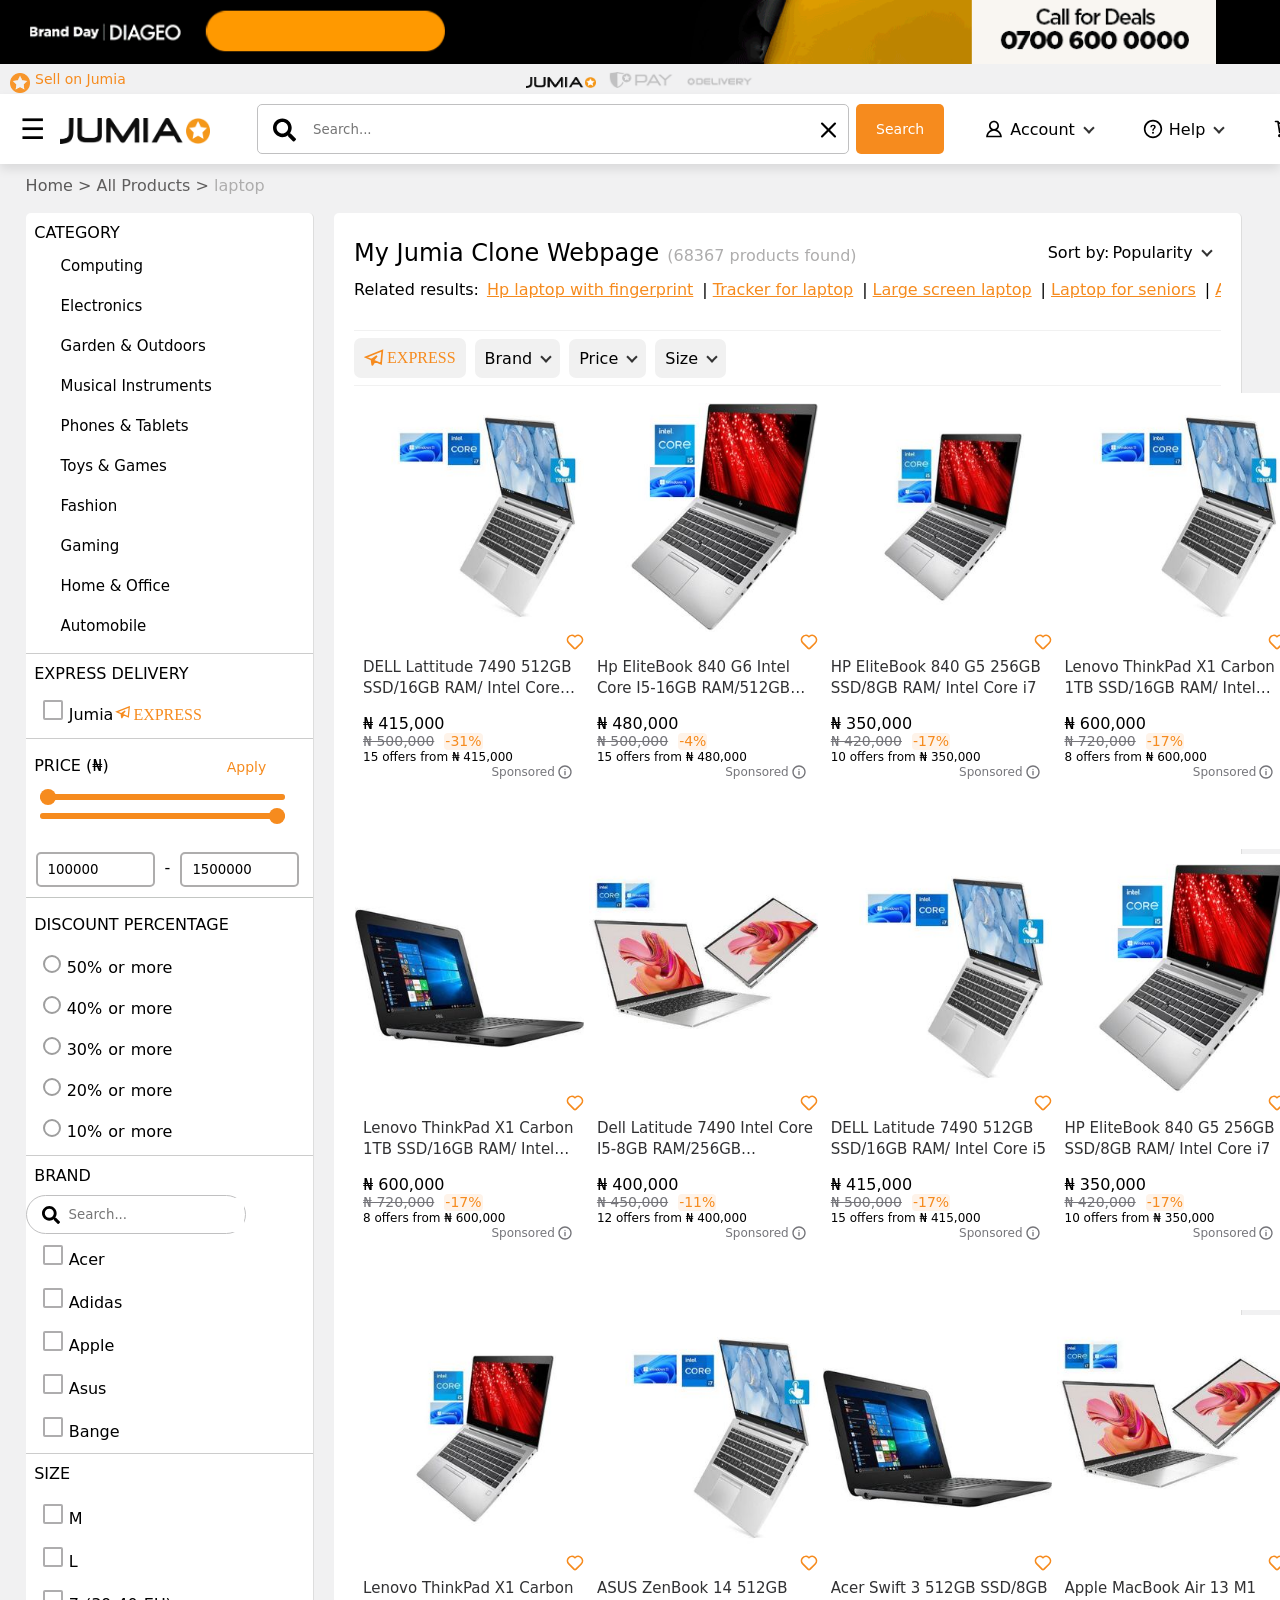
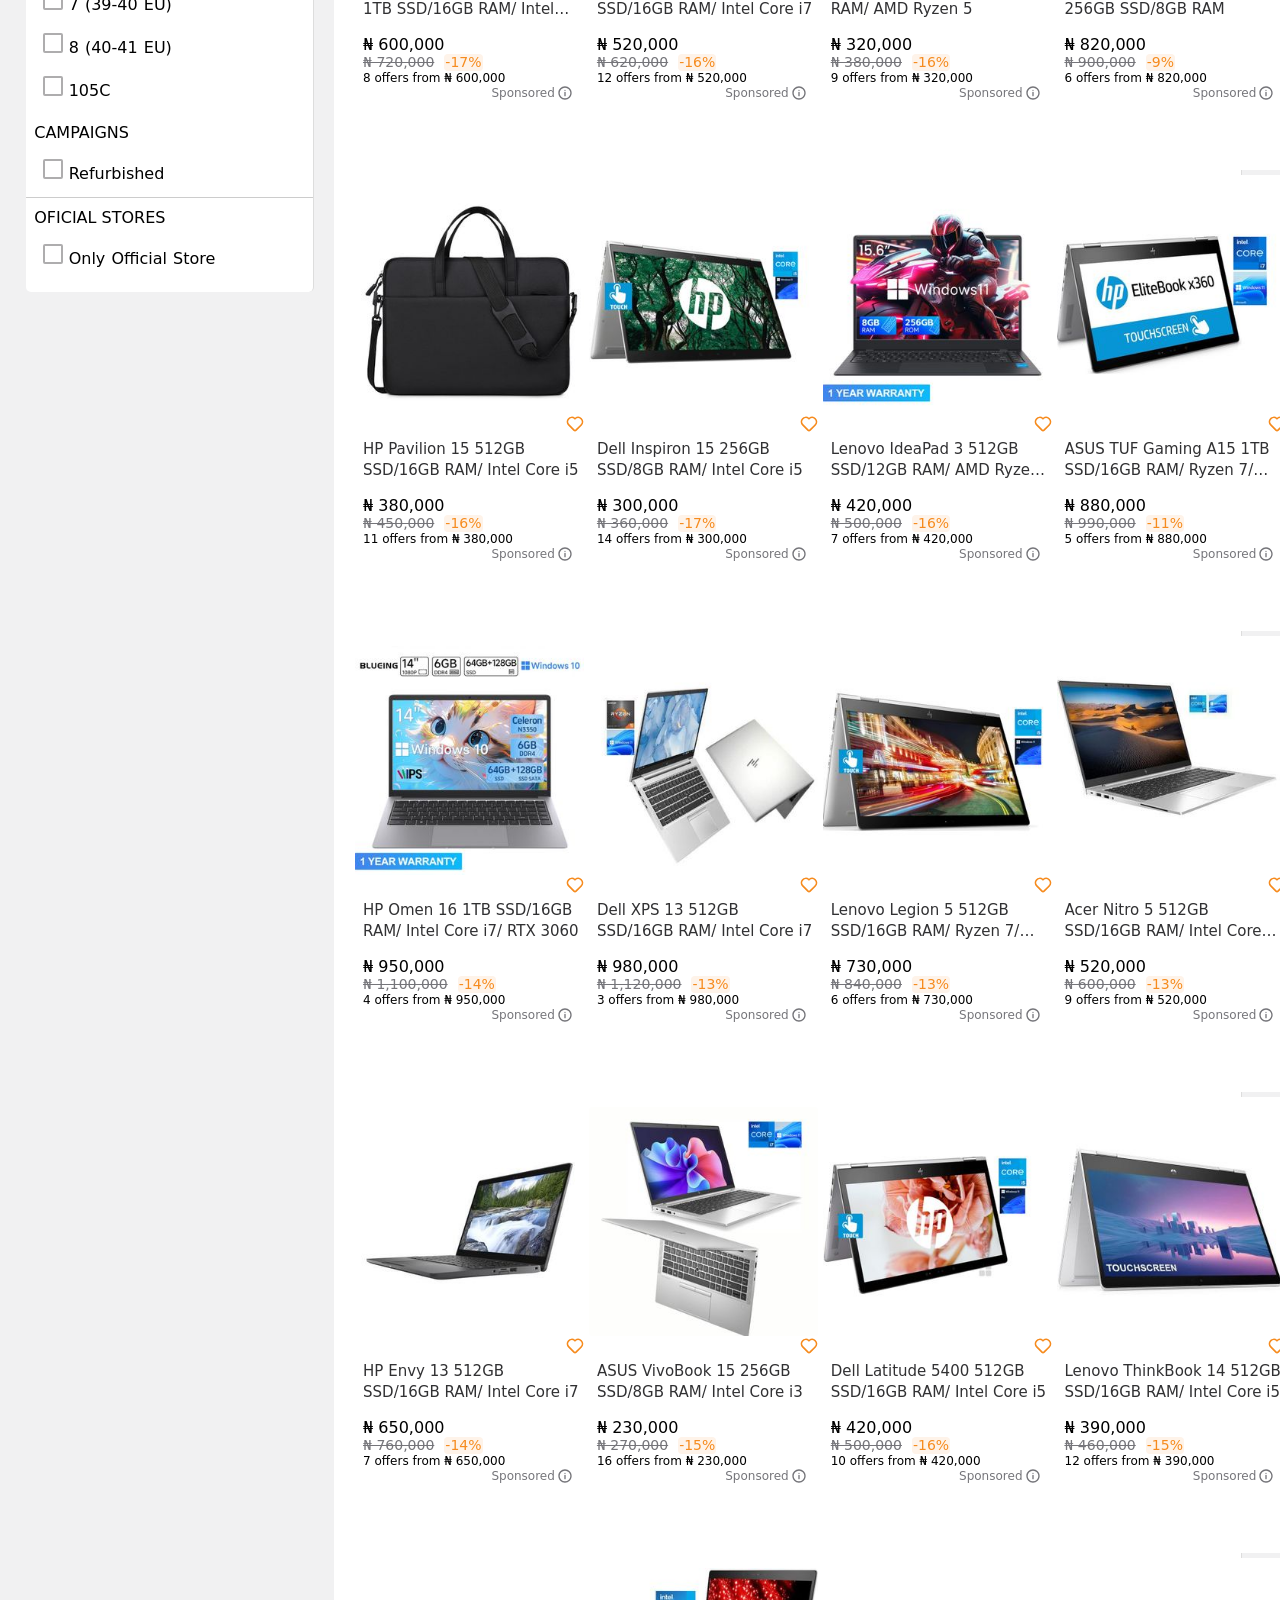
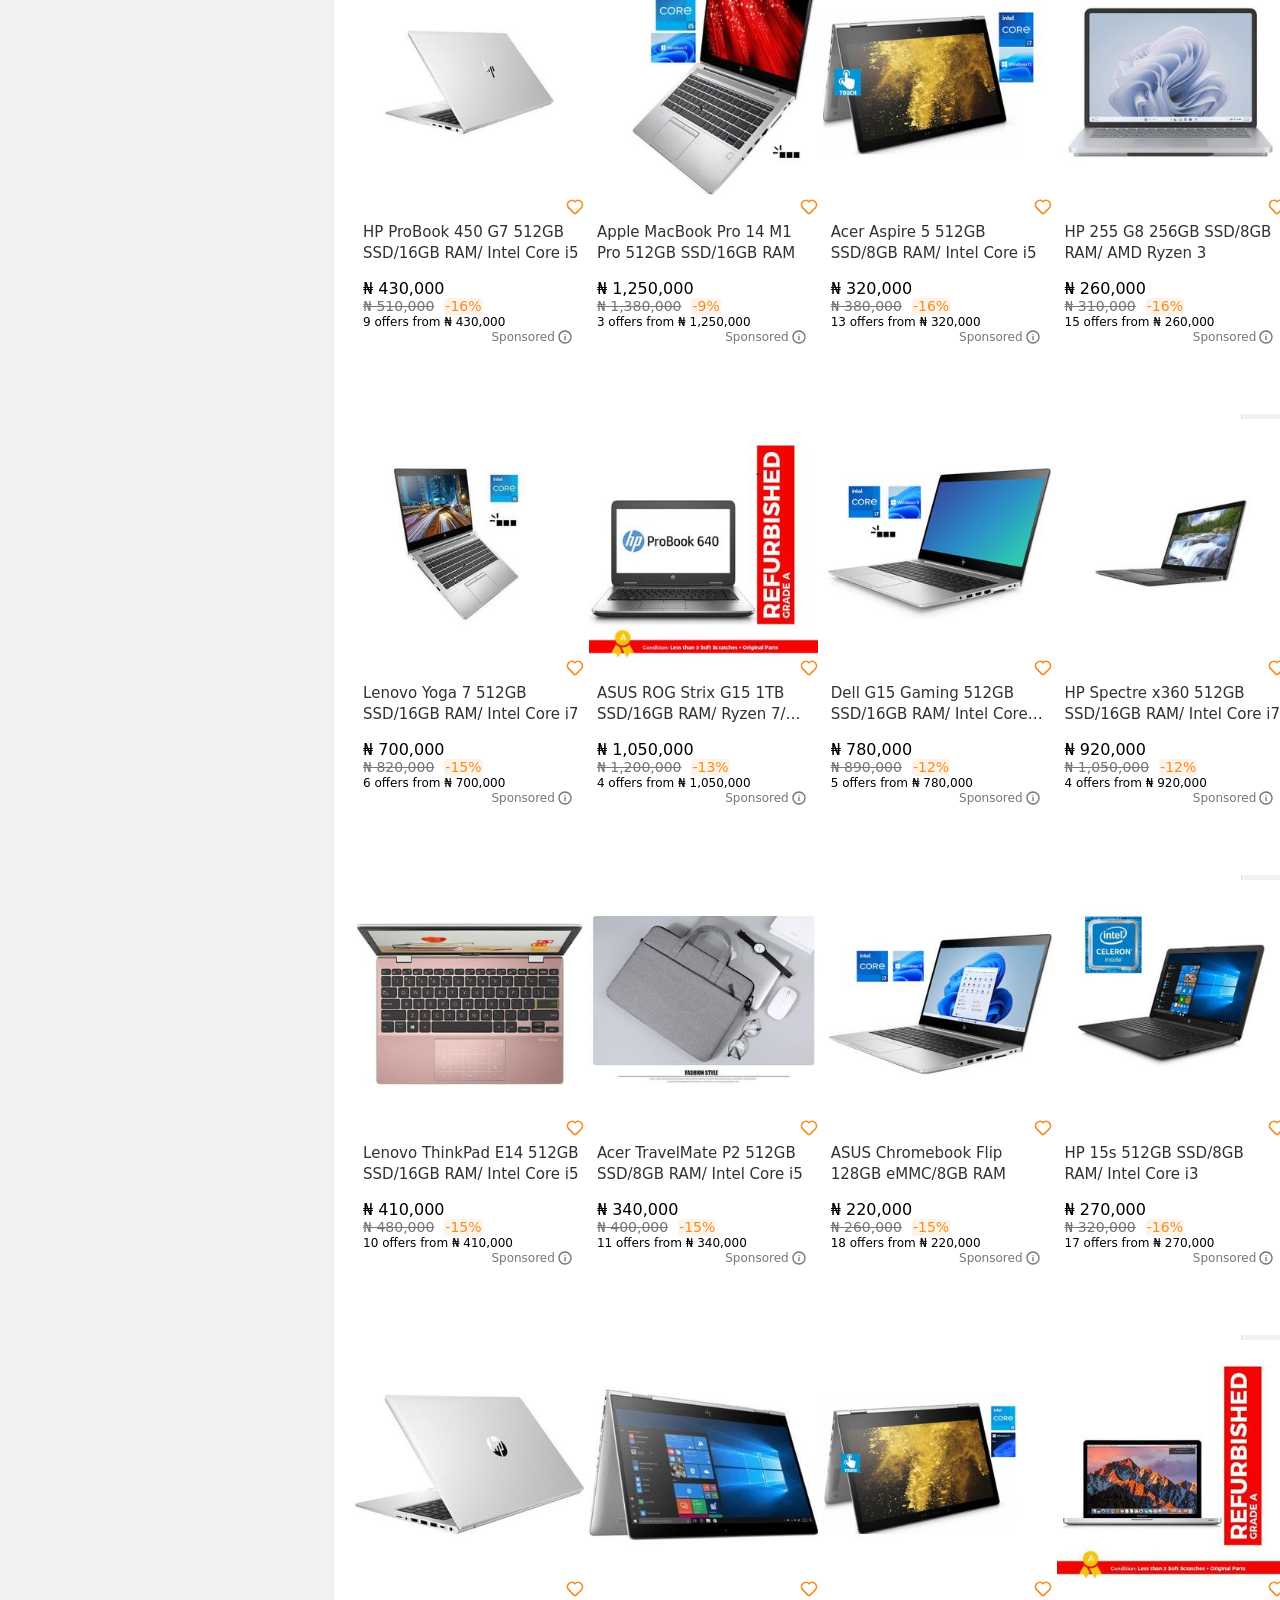
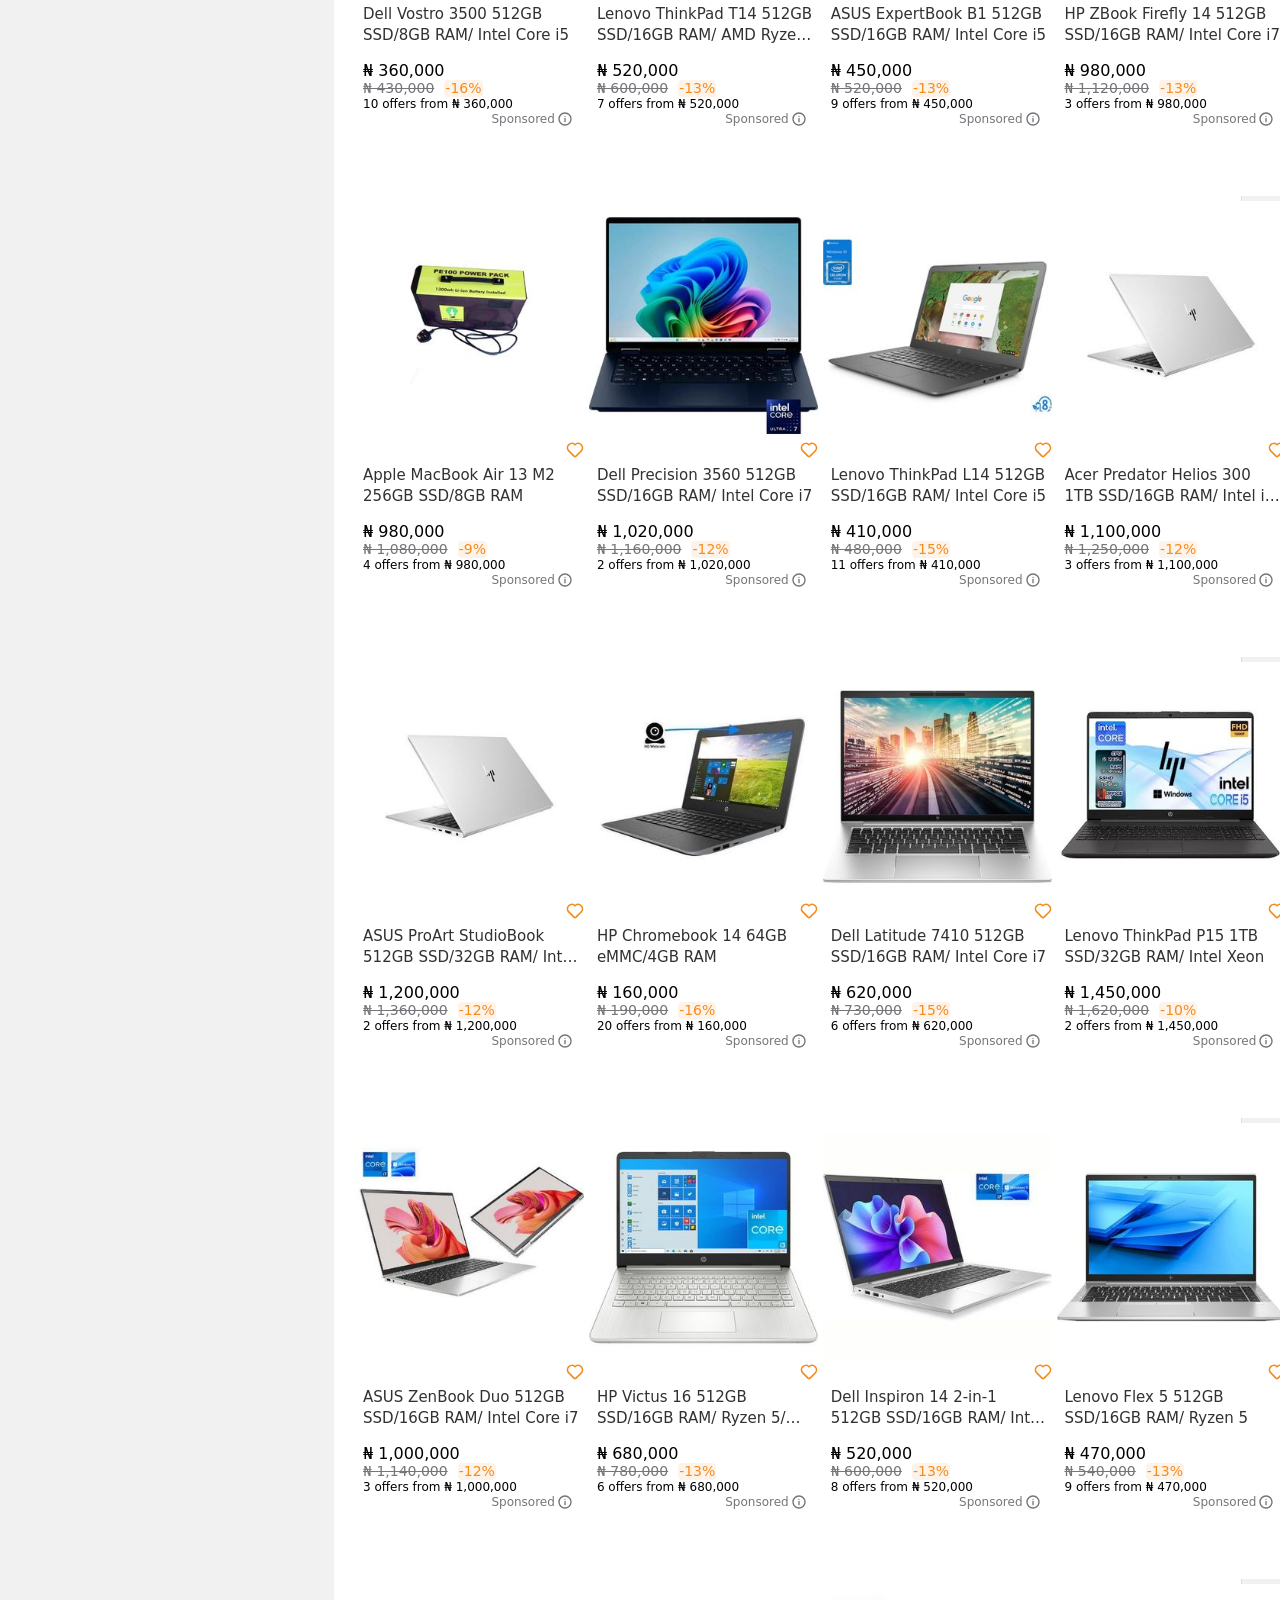
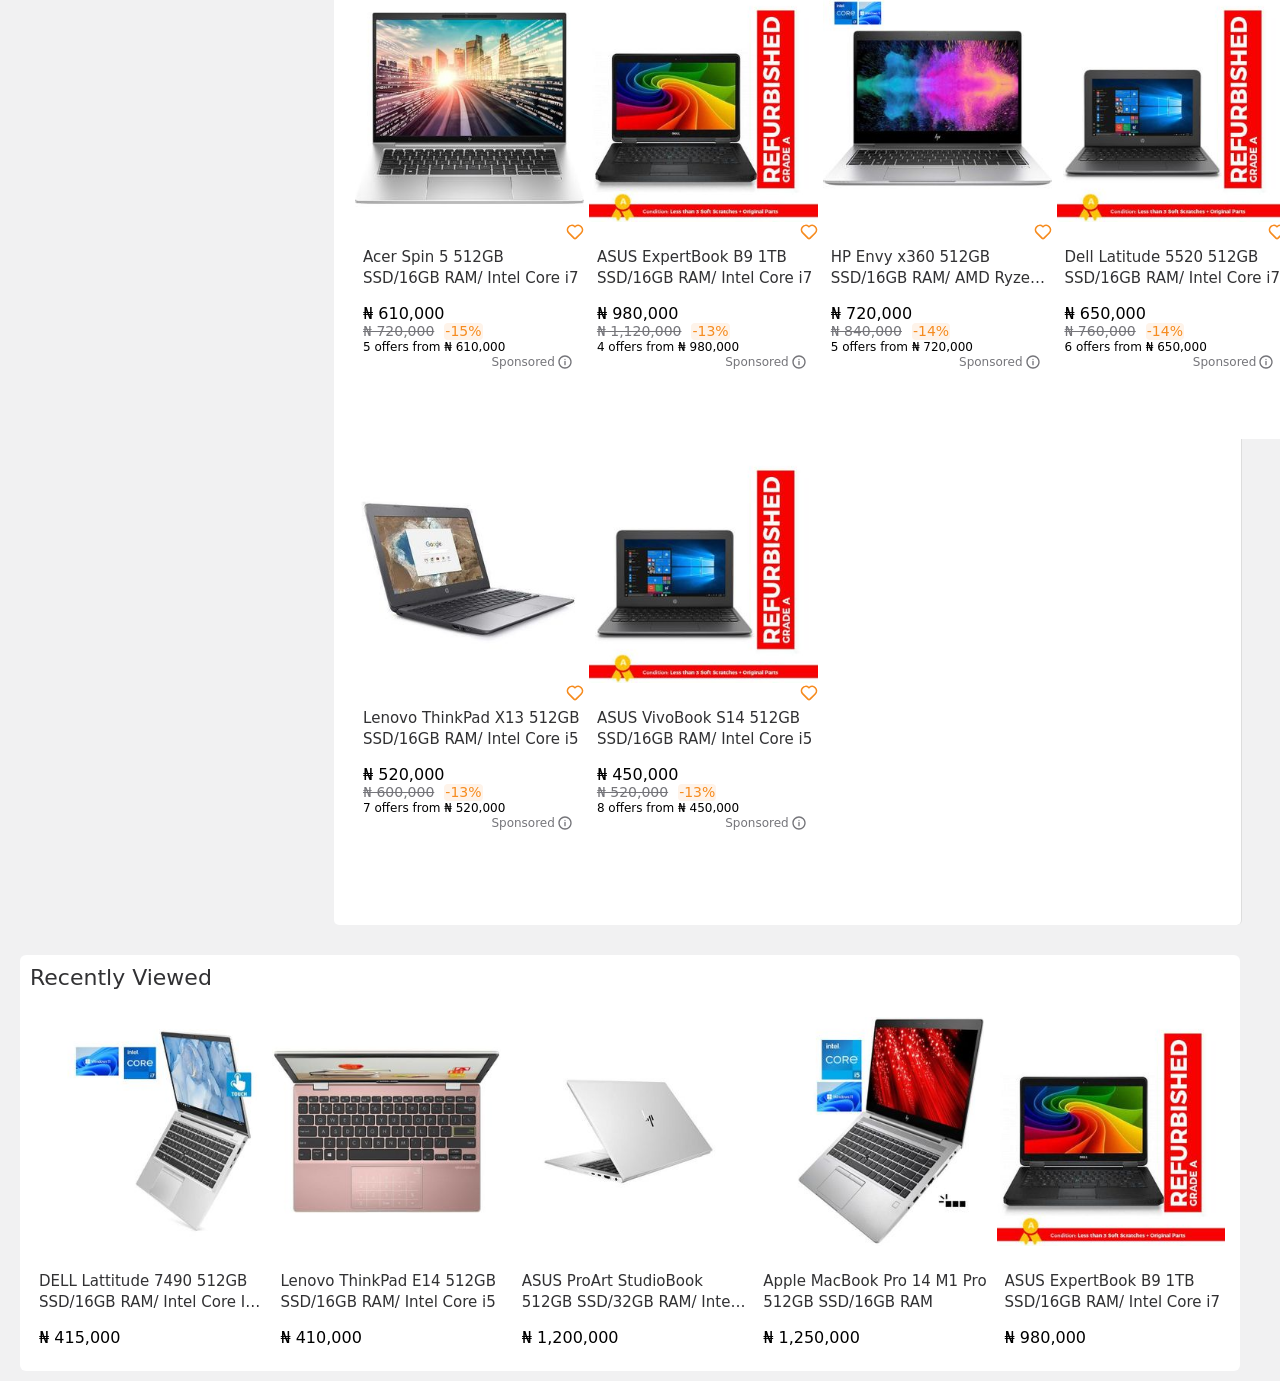
==== laptop.html @ 5ff10227 "Add README, gitignore, and License" ====
<!DOCTYPE html>
<html lang="en">
<head>
    <meta charset="UTF-8">
    <meta name="viewport" content="width=device-width, initial-scale=1.0">
    <title>Shop All Products - TVs, Laptops, Fashion Items | Jumia Nigeria</title>
    <link rel="shortcut icon" href="images\jumia logo.png" type="image/x-icon">

    <link rel="stylesheet" href="laptop.css">
</head>
<body>
    <header>
        <div class="header-banner">
            <img src="images\header image.gif" alt="jumia gif">
        </div>
        <div class="header-link-bar">
            <div class="sell">
                <a href="laptop.html"><img src="images\jumia logo.png" alt=""></a>
                <a href="index.html" id="jumia-sell">Sell on Jumia</a>
            </div>
            <div class="middle">
                <img src="images\jumia logo no back.webp" alt="" id="jumia-no-back">
                <a href="index.html" class="jumia-pay"><img src="images\jumia pay.png" alt=""></a>
                <a href="index.html"><img src="images/jumia delivery.png" alt="Jumia Delivery"></a>
            </div>

        </div>
    </header>
    <nav class="hamburger-menu">
            <div class="menu-icon">
                &#9776;
            </div>
            <ul class="main-menu">
                <li class="menu-item has-submenu">
                        <a href="#">
                            <svg xmlns="http://www.w3.org/2000/svg" width="200" height="200" viewBox="0 0 344 384">
                            <path fill="currentColor" d="M170.5 192q-35.5 0-60.5-25t-25-60.5T110 46t60.5-25T231 46t25 60.5t-25 60.5t-60.5 25zm0 43q31.5 0 69.5 9t69.5 29.5T341 320v43H0v-43q0-26 31.5-46.5T101 244t69.5-9z"/>
                            </svg>
                         Appliances
                        </a>

                    <div class="submenu-panel">

                        <div class="submenu-column">
                            <a><h4>Small Appliances</h4></a>
                            <ul>
                                <li><a href="#">Blender</a></li>
                                <li><a href="#">Deep Fryers</a></li>
                                <li><a href="#">Juicers</a></li>
                                <li><a href="#">Air Fryers</a></li>
                                <li><a href="#">Rice Cookers</a></li>
                                <li><a href="#">Toasters and Ovens</a></li>
                                <li><a href="#">Microwaves</a></li>
                                <li><a href="#">Bundles</a></li>
                                <li><a href="#">Vacuum Cleaners</a></li>
                                <li><a href="#">Kettles</a></li>
                                <li><a href="#">Irons</a></li>
                                <li><a href="#">Electric Cookware</a></li>
                                <li><a href="#">Electric Drink Mixers</a></li>
                                <li><a href="#">Food Processors</a></li>
                                <li><a href="#">Coffee Makers</a></li>
                                <li><a href="#">Electric Pressure Cookers</a></li>

                            </ul>
                        </div>

                        <div class="submenu-column">
                            <a><h4>Large Appliances</h4></a>
                            <ul>
                                <li><a href="#">Washing Machines</a></li>
                                <li><a href="#">Fridges</a></li>
                                <li><a href="#">Freezers</a></li>
                                <li><a href="#">Air Conditioners</a></li>
                                <li><a href="#">Heaters</a></li>
                                <li><a href="#">Fans</a></li>
                                <li><a href="#">Air Purifiers</a></li>
                                <li><a href="#">Water Dispensers</a></li>
                                <li><a href="#">Generators & Inverters</a></li>
                            </ul>
                        </div>
                        <div class="submenu-column">
                            <a><h4>Home Appliances</h4></a>
                            <ul>
                                <li><a href="#">Nexus</a></li>
                                <li><a href="#">Hisense</a></li>
                                <li><a href="#">Polystar</a></li>
                                <li><a href="#">TCL</a></li>
                            </ul>
                        </div>
                    </div>
                </li>

                <li class="menu-item has-submenu">
                    <a href="#">
                        <svg xmlns="http://www.w3.org/2000/svg" width="200" height="200" viewBox="0 0 24 24"><path fill="#000000" d="M1 2h22v4h-2V4H3v13h9v2H1V2Zm13 6h10v14H14V8Zm2 2v10h6V10h-6Zm1.998 6.998h2.004v2.004h-2.004v-2.004ZM5 20h7v2H5v-2Z"/></svg>
                        Phones & Tablets
                    </a>

                    <div class="submenu-panel">

                        <div class="submenu-column">
                            <a><h4>MOBILE PHONES</h4></a>
                            <ul>
                                <li><a href="#">Smartphones</a></li>
                                <li><a href="#">Android Phones</a></li>
                                <li><a href="#">iPhones</a></li>
                                <li><a href="#">Basic Phones</a></li>
                                <li><a href="#">Refurbished Phones</a></li>
                                <li><a href="#">Rugged Phones</a></li>
                                <li><a href="#">Cordless Telephones</a></li>
                                <li><a href="#">Dual Sim Phones</a></li>

                            </ul>
                        </div>

                        <div class="submenu-column">
                            <a><h4>MOBILE ACCESSORIES</h4></a>
                            <ul>
                                <li><a href="#">Accessory Kits</a></li>
                                <li><a href="#">Adapters</a></li>
                                <li><a href="#">Batteries</a></li>
                                <li><a href="#">Battery Chargers</a></li>
                                <li><a href="#">Bluetooth Headsets</a></li>
                                <li><a href="#">Cables</a></li>
                                <li><a href="#">Car Accessories</a></li>
                                <li><a href="#">Chargers</a></li>
                                <li><a href="#">Earphones & Headsets</a></li>
                                <li><a href="#">MicroSD Cards</a></li>
                                <li><a href="#">Screen Protectors</a></li>
                                <li><a href="#">Selfie Sticks & Tripods</a></li>
                                <li><a href="#">Power Banks</a></li>
                                <li><a href="#">Phone Camera Lenses</a></li>
                            </ul>
                        </div>
                        <div class="submenu-column">
                            <a><h4>TOP SMARTPHONES</h4></a>
                            <ul>
                                <li><a href="#">iPhone 15 & 15 Pro Max</a></li>
                                <li><a href="#">Samsung Galaxy S24 & S24 Ultra</a></li>
                                <li><a href="#">Tecno Spark 20 & 20 Pro</a></li>
                                <li><a href="#">Itel S23 & S23 Plus</a></li>
                                <li><a href="#">Infinix Smart 8</a></li>
                                <li><a href="#">Xiaomi Redmi 13c</a></li>
                                <li><a href="#">Infinix Hot 40i</a></li>
                                <li><a href="#">Tecno Pop 8</a></li>
                                <li><a href="#">Itel A70</a></li>
                            </ul>
                        </div>
                        <div class="submenu-column">
                            <a><h4>TOP PHONE BRANDS</h4></a>
                            <ul>
                                <li><a href="#">Samsung</a></li>
                                <li><a href="#">Apple</a></li>
                                <li><a href="#">Xiaomi</a></li>
                                <li><a href="#">Itel</a></li>
                                <li><a href="#">Tecno</a></li>
                            </ul>
                        </div>
                    </div>
                </li>

                <li class="menu-item has-submenu">
                    <a href="#">
                        <svg xmlns="http://www.w3.org/2000/svg" width="200" height="200" viewBox="0 0 24 24">
                            <g fill="none" stroke="currentColor" stroke-linecap="round" stroke-linejoin="round" stroke-width="1.5">
                                <path d="M13.667 16h-3.334v-2.333H8v-3.334h2.333V8h3.334v2.333H16v3.334h-2.333V16Z"/>
                                <path d="M5 18L3.13 4.913a.996.996 0 0 1 .774-1.114l7.662-1.703a2 2 0 0 1 .868 0L20.096 3.8c.51.113.848.596.774 1.114L19 18c-.07.495-.5 3.5-7 3.5S5.07 18.495 5 18Z"/>
                            </g>
                        </svg>
                        Health & Beauty
                    </a>

                    <div class="submenu-panel">

                        <div class="submenu-column">
                            <a><h4>MAKE UP</h4></a>
                            <ul>
                                <li><a href="#">Concealers & Color Correctors</a></li>
                                <li><a href="#">Foundation</a></li>
                                <li><a href="#">Powder</a></li>
                                <li><a href="#">Lipstick</a></li>
                                <li><a href="#">Eyeliner & Kajal</a></li>
                                <li><a href="#">Mascara</a></li>
                            </ul>
                        </div>

                        <div class="submenu-column">
                            <a><h4>FRAGRANCE</h4></a>
                            <ul>
                                <li><a href="#">Women's</a></li>
                                <li><a href="#">Men's</a></li>
                            </ul>
                        </div>
                        <div class="submenu-column">
                            <a><h4>HAIR CARE</h4></a>
                            <ul>
                                <li><a href="#">Hair Cutting Tools</a></li>
                                <li><a href="#">Shampoo & Conditioner</a></li>
                                <li><a href="#">Wigs & Accessories</a></li>
                            </ul>
                        </div>
                        <div class="submenu-column">
                            <a><h4>ORAL CARE</h4></a>
                            <ul>
                                <li><a href="#">Teeth Whiteneing</a></li>
                                <li><a href="#">Toothpaste</a></li>
                            </ul>
                        </div>
                        <div class="submenu-column">
                            <a><h4>HEALTH CARE</h4></a>
                            <ul>
                                <li><a href="#">First Aid</a></li>
                                <li><a href="#">Alternative Medicine</a></li>
                                <li><a href="#">Feminine Care</a></li>
                                <li><a href="#">Diabetes Care</a></li>
                                <li><a href="#">Medical Supplies & Equipment</a></li>
                            </ul>
                        </div>
                        <div class="submenu-column">
                            <a><h4>VITAMINS & DIETARY SUPPLEMENTARY</h4></a>
                            <ul>
                                <li><a href="#">Vitamins & Minerals</a></li>
                                <li><a href="#">Supplements</a></li>
                                <li><a href="#">Multi & Prenatal Vitamins</a></li>
                            </ul>
                        </div>
                    </div>
                </li>
                <li class="menu-item has-submenu">
                    <a href="#">
                        <svg xmlns="http://www.w3.org/2000/svg" width="200" height="200" viewBox="0 0 16 16"><path fill="#000000" d="M14 15V4h-3V1H2v14H0v1h7v-3h2v3h7v-1h-2zm-8-4H4V9h2v2zm0-3H4V6h2v2zm0-3H4V3h2v2zm3 6H7V9h2v2zm0-3H7V6h2v2zm0-3H7V3h2v2zm4 6h-2V9h2v2zm0-3h-2V6h2v2z"/></svg>
                        Home & Office
                    </a>

                    <div class="submenu-panel">

                        <div class="submenu-column">
                            <a><h4>HOME & KITCHEN</h4></a>
                            <ul>
                                <li><a href="#">Bath</a></li>
                                <li><a href="#">Bedding</a></li>
                                <li><a href="#">Home Decor</a></li>
                                <li><a href="#">Home Furniture</a></li>
                                <li><a href="#">Vacuums & Floor Care</a></li>
                                <li><a href="#">Wall Art</a></li>
                                <li><a href="#">Cookware</a></li>
                                <li><a href="#">Bakeware</a></li>
                                <li><a href="#">Small Appliances</a></li>
                                <li><a href="#">Cutlery & Knife Appliances</a></li>
                            </ul>
                        </div>

                        <div class="submenu-column">
                            <a><h4>OFFICE PRODUCTS</h4></a>
                            <ul>
                                <li><a href="#">Office & School Supplies</a></li>
                                <li><a href="#">Office Furniture & Lighting</a></li>
                                <li><a href="#">Packaging Materials</a></li>
                            </ul>
                        </div>
                    </div>
                </li>
                <li class="menu-item has-submenu">
                    <a href="#">
                        <svg xmlns="http://www.w3.org/2000/svg" width="200" height="200" viewBox="0 0 50 50"><path fill="#000000" d="M24.718 49c-11.54 0-20.929-9.389-20.929-20.93c0-7.386 3.776-14.083 10.102-17.913a2.867 2.867 0 1 1 2.971 4.905c-4.595 2.782-7.338 7.646-7.338 13.008c0 8.379 6.816 15.195 15.195 15.195c8.379 0 15.194-6.816 15.194-15.195c0-5.45-2.944-10.515-7.687-13.215a2.867 2.867 0 1 1 2.837-4.982a20.985 20.985 0 0 1 10.585 18.198C45.647 39.611 36.26 49 24.718 49zM24.5 27.784c-1.583 0-3.5-1.284-3.5-2.867V4.274c0-1.583 1.917-2.867 3.5-2.867S28 2.691 28 4.274v20.643c0 1.583-1.917 2.867-3.5 2.867z"/></svg>
                        Electronics
                    </a>

                    <div class="submenu-panel">

                        <div class="submenu-column">
                            <a><h4>TELEVISION & VIDEO</h4></a>
                            <ul>
                                <li><a href="#">Televisions</a></li>
                                <li><a href="#">Smart TVs</a></li>
                                <li><a href="#">LED & LCD TVs</a></li>
                                <li><a href="#">QLED & OLED TVs</a></li>
                                <li><a href="#">Curved TVs</a></li>
                                <li><a href="#">Curved TVs</a></li>
                                <li><a href="#">Curved TVs</a></li>
                                <li><a href="#">Curved TVs</a></li>
                                <li><a href="#">Curved TVs</a></li>
                                <li><a href="#">Curved TVs</a></li>
                                <li><a href="#">Curved TVs</a></li>
                            </ul>
                        </div>

                        <div class="submenu-column">
                            <a><h4>CAMERAS & PHOTOS</h4></a>
                            <ul>
                                <li><a href="#">Digital Cameras</a></li>
                                <li><a href="#">Projectors</a></li>
                                <li><a href="#">Camcorders</a></li>
                                <li><a href="#">Camera Accessories</a></li>
                                <li><a href="#">SLR Digital Cameras</a></li>
                                <li><a href="#">SLR Digital Cameras</a></li>
                                <li><a href="#">SLR Digital Cameras</a></li>
                                <li><a href="#">SLR Digital Cameras</a></li>
                                <li><a href="#">SLR Digital Cameras</a></li>
                                <li><a href="#">SLR Digital Cameras</a></li>
                            </ul>
                        </div>
                        <div class="submenu-column">
                            <a><h4>HOME AUDIO</h4></a>
                            <ul>
                                <li><a href="#">Home Theater Sysytems</a></li>
                                <li><a href="#">Receivers & Amplifiers</a></li>
                                <li><a href="#">Sound Bars</a></li>
                                <li><a href="#">Sound Bars</a></li>
                                <li><a href="#">Sound Bars</a></li>
                                <li><a href="#">Sound Bars</a></li>
                                <li><a href="#">Sound Bars</a></li>
                                <li><a href="#">Sound Bars</a></li>
                            </ul>
                        </div>
                        <div class="submenu-column">
                            <a><h4>GENERATORS & PORTABLE POWER</h4></a>
                            <ul>
                                <li><a href="#">Generators</a></li>
                                <li><a href="#">Power Inverters</a></li>
                                <li><a href="#">Stabilizers</a></li>
                                <li><a href="#">Stabilizers</a></li>
                                <li><a href="#">Stabilizers</a></li>
                                <li><a href="#">Stabilizers</a></li>
                                <li><a href="#">Stabilizers</a></li>
                            </ul>
                        </div>
                    </div>
                </li>
                <li class="menu-item has-submenu">
                    <a href="#">
                        <svg xmlns="http://www.w3.org/2000/svg" width="200" height="200" viewBox="0 0 21 24">
                        <path fill="currentColor" d="M15.595 6.567c-.605 2.91-2.674 5.062-5.132 5.062s-4.531-2.16-5.134-5.07a1.863 1.863 0 0 1-1.306-1.767v-.001c0-1.028.832-1.861 1.859-1.864a1.864 1.864 0 0 1 1.862 1.861a1.85 1.85 0 0 1-.727 1.466l-.004.003c.441 2.106 1.818 3.649 3.447 3.649s3.014-1.551 3.45-3.666a1.852 1.852 0 0 1-.71-1.451a1.864 1.864 0 0 1 1.861-1.862a1.858 1.858 0 0 1 .546 3.636l-.013.003zm5.055 16.72L19.508.548a.573.573 0 0 0-.572-.545H1.72a.573.573 0 0 0-.572.543v.001L.001 23.4L0 23.427a.57.57 0 0 0 .161.398c.105.11.252.178.415.178h19.52a.574.574 0 0 0 .574-.574v-.001a.576.576 0 0 0-.018-.145l.001.004z"/>
                        </svg>
                        Fashion
                    </a>

                    <div class="submenu-panel">

                        <div class="submenu-column">
                            <a><h4>WOMEN'S FASHION</h4></a>
                            <ul>
                                <li><a href="#">Clothing</a></li>
                                <li><a href="#">Shoes</a></li>
                                <li><a href="#">Accessories</a></li>
                                <li><a href="#">Jewelry</a></li>
                                <li><a href="#">Jewelry</a></li>
                                <li><a href="#">Jewelry</a></li>
                                <li><a href="#">Jewelry</a></li>
                                <li><a href="#">Jewelry</a></li>
                                <li><a href="#">Jewelry</a></li>
                                <li><a href="#">Jewelry</a></li>
                                <li><a href="#">Jewelry</a></li>
                                <li><a href="#">Jewelry</a></li>
                                <li><a href="#">Jewelry</a></li>
                            </ul>
                        </div>

                        <div class="submenu-column">
                            <a><h4>MEN'S FASHION</h4></a>
                            <ul>
                                <li><a href="#">Clothing</a></li>
                                <li><a href="#">Shoes</a></li>
                                <li><a href="#">Accessories</a></li>
                                <li><a href="#">Underwear & Sleepwear</a></li>
                                <li><a href="#">Underwear & Sleepwear</a></li>
                                <li><a href="#">Underwear & Sleepwear</a></li>
                                <li><a href="#">Underwear & Sleepwear</a></li>

                            </ul>
                        </div>
                        <div class="submenu-column">
                            <a><h4>ALL FASHION</h4></a>
                            <ul>
                                <li><a href="#">Fabrics</a></li>
                                <li><a href="#">Luggage & Travel Gear</a></li>
                                <li><a href="#">Multi-Pack</a></li>
                                <li><a href="#">Traditional Cultural Wear</a></li>
                                <li><a href="#">Uniforms, Wear & Safety</a></li>
                            </ul>
                        </div>
                        <div class="submenu-column">
                            <a><h4>WATCHES</h4></a>
                            <ul>
                                <li><a href="#">Men's Watches</a></li>
                                <li><a href="#">Women's Watches</a></li>
                            </ul>
                        </div>
                        <div class="submenu-column">
                            <a><h4>SUNGLASSES</h4></a>
                            <ul>
                                <li><a href="#">Men's Sunglasses</a></li>
                                <li><a href="#">Women's Sunglasses</a></li>
                            </ul>
                        </div>
                        <div class="submenu-column">
                            <a><h4>TOP BRANDS</h4></a>
                            <ul>
                                <li><a href="#">Adidas</a></li>
                                <li><a href="#">DeFacto</a></li>
                            </ul>
                        </div>
                    </div>
                </li>
                <li class="menu-item has-submenu">
                    <a href="#">
                        <svg xmlns="http://www.w3.org/2000/svg" width="200" height="200" viewBox="0 0 512 496"><path fill="#000000" d="M448 69H137l-3-12q-5-23-22.5-37.5T70 5H21q-9 0-15 6T0 27q0 9 6 15t15 6h49q19 0 22 17l49 256q6 21 23.5 34t38.5 13h202q10 0 16-6t6-15q0-22-22-22H203q-14 0-20-12l-2-9h214q20 0 36.5-12t22.5-31l58-123v-5q0-27-18.5-45.5T448 69zM192 261h-19l-28-149h47v149zm85 0h-42V112h42v149zm86 0h-43V112h43v149zm53-17v2q-3 10-11 13V112h43q18 0 21 17zM256 432q0 18-12.5 30.5T213 475q-17 0-29.5-12.5T171 432t12.5-30.5T213 389q18 0 30.5 12.5T256 432zm171 0q0 18-12.5 30.5T384 475t-30.5-12.5T341 432t12.5-30.5T384 389t30.5 12.5T427 432z"/></svg>
                        Supermarket
                    </a>

                    <div class="submenu-panel">

                        <div class="submenu-column">
                            <a><h4>FOOD CUPBOARD</h4></a>
                            <ul>
                                <li><a href="#">Grains & Rice </a></li>
                                <li><a href="#">Pasta & Noodles</a></li>
                                <li><a href="#">Herbs, Spices & Seasoning </a></li>
                                <li><a href="#">Malt Drinks</a></li>
                                <li><a href="#">Malt Drinks</a></li>
                                <li><a href="#">Malt Drinks</a></li>
                                <li><a href="#">Malt Drinks</a></li>
                            </ul>
                        </div>

                        <div class="submenu-column">
                            <a><h4>Beverages</h4></a>
                            <ul>
                                <li><a href="#">Soft  Drinks</a></li>
                                <li><a href="#">Milk & Cream</a></li>
                                <li><a href="#">Energy Drink</a></li>
                                <li><a href="#">Bottled Beverages</a></li>
                                <li><a href="#">Juices</a></li>
                            </ul>
                        </div>
                        <div class="submenu-column">
                            <a><h4>HOUSEHOLD CLEANING</h4></a>
                            <ul>
                                <li><a href="#">Laundry</a></li>
                                <li><a href="#">Air Fresheners</a></li>
                                <li><a href="#">Toilets Paper & Wipes</a></li>
                                <li><a href="#">Bathroom Cleaners</a></li>
                                <li><a href="#">Dishwashing</a></li>
                                <li><a href="#">Cleaning Tools</a></li>
                            </ul>
                        </div>
                        <div class="submenu-column">
                            <a><h4>BEER, WINE & SPIRITS</h4></a>
                            <ul>
                                <li><a href="#">Beers</a></li>
                                <li><a href="#">Vodka</a></li>
                            </ul>
                        </div>
                        <div class="submenu-column">
                            <a><h4>BABY PRODUCTS</h4></a>
                            <ul>
                                <li><a href="#">Disposable Diapers</a></li>
                                <li><a href="#">Bottle Feeding</a></li>
                                <li><a href="#">Wipes & Refills</a></li>
                            </ul>
                        </div>
                    </div>
                </li>
                <li class="menu-item has-submenu">
                    <a href="#">
                        <svg xmlns="http://www.w3.org/2000/svg" width="200" height="200" viewBox="0 0 24 24">
                            <g fill="none" stroke="currentColor" stroke-linecap="round" stroke-linejoin="round" stroke-width="2">
                                <rect width="14" height="14" x="5" y="5" rx="2"/>
                                <path d="M8 5V2m8 3V3l1-1m-1 20v-3m-7 3v-3M5 8H2m20 0h-3m3 8h-3M5 16H3l-1 1"/>
                            </g>
                        </svg>
                        Computing
                    </a>

                    <div class="submenu-panel">

                        <div class="submenu-column">
                            <a><h4>COMPUTERS</h4></a>
                            <ul>
                                <li><a href="#">Desktops</a></li>
                                <li><a href="#">Laptops</a></li>
                                <li><a href="#">Macbooks</a></li>
                                <li><a href="#">Gaming Laptops</a></li>
                                <li><a href="#">HP Elitebook</a></li>
                                <li><a href="#">Dell Latitude</a></li>
                                <li><a href="#">Lenovo Thinkpad</a></li>
                                <li><a href="#">Asus Zenbook</a></li>
                            </ul>
                        </div>

                        <div class="submenu-column">
                            <a><h4>DATA STORAGE</h4></a>
                            <ul>
                                <li><a href="#">External Hard Drives</a></li>
                                <li><a href="#">USB Flash Drives</a></li>
                                <li><a href="#">External Solid State</a></li>
                            </ul>
                        </div>
                        <div class="submenu-column">
                            <a><h4>PRINTERS</h4></a>
                            <ul>
                                <li><a href="#">Lights & Lighting Accessories</a></li>
                                <li><a href="#">Laser Printers</a></li>
                                <li><a href="#">Printer Ink & Toner</a></li>
                            </ul>
                        </div>
                        <div class="submenu-column">
                            <a><h4>COMPUTER ACCESSORIES</h4></a>
                            <ul>
                                <li><a href="#">Keyboards & Mice</a></li>
                                <li><a href="#">PC Gaming Hardware</a></li>
                                <li><a href="#">Uninterrupted Power Supply</a></li>
                                <li><a href="#">Memory Cards</a></li>
                                <li><a href="#">Memory Cards</a></li>
                                <li><a href="#">Memory Cards</a></li>
                                <li><a href="#">Memory Cards</a></li>
                                <li><a href="#">Memory Cards</a></li>
                                <li><a href="#">Memory Cards</a></li>
                            </ul>
                        </div>
                        <div class="submenu-column">
                            <a><h4>TOP BRANDS</h4></a>
                            <ul>
                                <li><a href="#">HP</a></li>
                                <li><a href="#">Lenovo</a></li>
                                <li><a href="#">Apple</a></li>
                                <li><a href="#">ASUS</a></li>
                                <li><a href="#">Huawei</a></li>
                                <li><a href="#">Microsoft</a></li>
                                <li><a href="#">Kingston</a></li>
                                <li><a href="#">Seagate</a></li>
                                <li><a href="#">Samsung</a></li>
                                <li><a href="#">Sandisk</a></li>
                                <li><a href="#">Toshiba</a></li>
                            </ul>
                        </div>
                    </div>
                </li>
                <li class="menu-item has-submenu">
                    <a href="#">
                        <svg xmlns="http://www.w3.org/2000/svg" width="200" height="200" viewBox="0 0 48 48"><g fill="none"><path stroke="#000000" stroke-width="4" d="M24 43.6c8.432 0 15.56-6.68 17.894-14.35C42.418 27.526 46 27.526 46 23.8s-3.616-3.94-4.201-5.752C39.372 10.535 32.32 4 24 4C15.675 4 8.62 10.54 6.197 18.06C5.615 19.87 2 20.01 2 23.8s3.592 3.79 4.135 5.542C8.497 36.964 15.602 43.6 24 43.6Z" clip-rule="evenodd"/><path stroke="#000000" stroke-linecap="round" stroke-width="4" d="M41.799 18.048C39.372 10.535 32.32 4 24 4"/><path fill="#000000" stroke="#000000" d="M19.1 21.6c0 .826-.224 1.552-.56 2.056c-.339.508-.752.744-1.14.744c-.388 0-.8-.236-1.14-.744c-.336-.504-.56-1.23-.56-2.056c0-.827.224-1.552.56-2.056c.34-.508.752-.744 1.14-.744c.389 0 .801.236 1.14.744c.336.504.56 1.23.56 2.056Zm13.2 0c0 .826-.224 1.552-.56 2.056c-.339.508-.752.744-1.14.744c-.388 0-.801-.236-1.14-.744c-.336-.504-.56-1.23-.56-2.056c0-.827.224-1.552.56-2.056c.339-.508.752-.744 1.14-.744c.388 0 .801.236 1.14.744c.336.504.56 1.23.56 2.056Z"/><path fill="#000000" fill-rule="evenodd" d="M18.498 31.75c1.93 1.3 3.768 1.95 5.511 1.95c1.742 0 3.469-.649 5.18-1.945" clip-rule="evenodd"/><path stroke="#000000" stroke-linecap="round" stroke-width="4" d="M18.498 31.75c1.93 1.3 3.768 1.95 5.511 1.95c1.742 0 3.469-.649 5.18-1.945M31.728 6.2c.268 1.934-.321 3.347-1.769 4.239c-1.447.892-3.799 1.31-7.055 1.254"/></g></svg>
                        Baby Products
                    </a>

                    <div class="submenu-panel">

                        <div class="submenu-column">
                            <a><h4>APPAREL & ACCESSORIES</h4></a>
                            <ul>
                                <li><a href="#">Baby Boys</a></li>
                                <li><a href="#">Baby Girls</a></li>
                            </ul>
                        </div>

                        <div class="submenu-column">
                            <a><h4>DIAPERING</h4></a>
                            <ul>
                                <li><a href="#">Disposable Diapers</a></li>
                                <li><a href="#">Diaper Bags</a></li>
                                <li><a href="#">Wipes & Holders</a></li>
                            </ul>
                        </div>
                        <div class="submenu-column">
                            <a><h4>BABY & TODDLER TOYS</h4></a>
                            <ul>
                                <li><a href="#">Activity Play Centers</a></li>
                                <li><a href="#">Music & Sound</a></li>
                                <li><a href="#">Baths Toys</a></li>
                            </ul>
                        </div>
                        <div class="submenu-column">
                            <a><h4>BATHING & SKIN CARE</h4></a>
                            <ul>
                                <li><a href="#">Washcloths & Towels</a></li>
                                <li><a href="#">Grooming & Healthcare Kits</a></li>
                                <li><a href="#">Skin Care</a></li>
                                <li><a href="#">Skin Care</a></li>
                                <li><a href="#">Skin Care</a></li>
                            </ul>
                        </div>
                        <div class="submenu-column">
                            <a><h4>FEEDING</h4></a>
                            <ul>
                                <li><a href="#">Bibs & Burp Cloths</a></li>
                                <li><a href="#">Breastfeeding</a></li>
                                <li><a href="#">Bottle-Feeding</a></li>
                                <li><a href="#">Bottle-Feeding</a></li>
                                <li><a href="#">Bottle-Feeding</a></li>
                                <li><a href="#">Bottle-Feeding</a></li>
                                <li><a href="#">Bottle-Feeding</a></li>
                            </ul>
                        </div>
                        <div class="submenu-column">
                            <a><h4>GEARS</h4></a>
                            <ul>
                                <li><a href="#">Backpacks & Carriers</a></li>
                                <li><a href="#">Swings, Jumpers & Bouncers</a></li>
                                <li><a href="#">Walkers</a></li>
                            </ul>
                        </div>
                    </div>
                </li>
                <li class="menu-item has-submenu">
                    <a href="#">
                        <svg xmlns="http://www.w3.org/2000/svg" width="200" height="200" viewBox="0 0 15 15">
                            <path fill="currentColor" d="M13.1 11.5c-.6.3-1.4.1-1.8-.5l-1.1-1.4H4.8L3.7 11c-.5.7-1.4.8-2.1.3c-.5-.4-.7-1-.6-1.5l.7-3.7C1.9 4.9 3 4 4.2 4H7V2.5C7 1.7 7.6 1 8.4 1h3.1c.3 0 .5.2.5.5s-.2.5-.5.5h-3c-.3 0-.5.2-.5.4V4h2.8c1.2 0 2.3.9 2.5 2.1l.7 3.7c.1.7-.2 1.4-.9 1.7zM6 6.5C6 5.7 5.3 5 4.5 5S3 5.7 3 6.5S3.7 8 4.5 8S6 7.3 6 6.5zm6 0c0-.3-.2-.5-.5-.5H11v-.5c0-.3-.2-.5-.5-.5s-.5.2-.5.5V6h-.5c-.3 0-.5.2-.5.5s.2.5.5.5h.5v.5c0 .3.2.5.5.5s.5-.2.5-.5V7h.5c.3 0 .5-.2.5-.5z"/>
                        </svg>
                        Gaming
                    </a>

                    <div class="submenu-panel">

                        <div class="submenu-column">
                            <a><h4>PLAYSTATION</h4></a>
                            <ul>
                                <li><a href="#">Playstation 5</a></li>
                                <li><a href="#">Playstation 4</a></li>
                                <li><a href="#">Playstation 3</a></li>
                                <li><a href="#">Playstation</a></li>
                                <li><a href="#">Playstation Vita</a></li>

                            </ul>
                        </div>

                        <div class="submenu-column">
                            <a><h4>Brands</h4></a>
                            <ul>
                                <li><a href="#">XBOX One</a></li>
                                <li><a href="#">XBOX 360</a></li>
                                <li><a href="#">XBOX</a></li>
                            </ul>
                        </div>
                        <div class="submenu-column">
                            <a><h4>TOP GAMES</h4></a>
                            <ul>
                                <li><a href="#">FIFA '23 PS5</a></li>
                                <li><a href="#">FIFA '23 PS4</a></li>
                                <li><a href="#">God Of War</a></li>
                                <li><a href="#">Spiderman</a></li>
                                <li><a href="#">Call of Duty</a></li>
                                <li><a href="#">Assasin's Creed Valhalla</a></li>
                                <li><a href="#">The Last Of Us</a></li>
                                <li><a href="#">The Witcher 3</a></li>
                                <li><a href="#">Fallout</a></li>
                                <li><a href="#">Madden NFL</a></li>
                                <li><a href="#">Far Cry</a></li>
                                <li><a href="#">Grand Theft Auto</a></li>
                            </ul>
                        </div>
                    </div>
                </li>
                <li class="menu-item has-submenu">
                    <a href="#">
                        <svg width="200" height="200" xmlns="http://www.w3.org/2000/svg" viewBox="0 0 24 24"><path fill="#000000" d="M21.06 8.9a.27.27 0 0 0 .22.15a.26.26 0 0 0 .23-.13a4 4 0 0 0-4.94-5.65a.24.24 0 0 0-.16.2a.25.25 0 0 0 .11.24a12.4 12.4 0 0 1 2.09 1.68a12 12 0 0 1 2.45 3.51m1.76 6.27l-.26-.24a.27.27 0 0 0-.26 0a.25.25 0 0 0-.15.21a12.2 12.2 0 0 1-2.55 6.49a.27.27 0 0 0 0 .26a.26.26 0 0 0 .22.15a4 4 0 0 0 3-6.83ZM10 1.8a.18.18 0 0 0 .17-.11a.18.18 0 0 0 0-.21a4 4 0 0 0-.28-.31a4 4 0 0 0-5.65 0A3.94 3.94 0 0 0 3 3.43a.24.24 0 0 0 .11.25a.26.26 0 0 0 .27 0A12.2 12.2 0 0 1 10 1.8"/><path fill="#000000" d="M13.66 23.86a2.8 2.8 0 0 0 .85.14a2.7 2.7 0 0 0 1.39-.4a11 11 0 0 0 2-1.59A11.25 11.25 0 1 0 2 6.1a11 11 0 0 0-1.6 2a2.65 2.65 0 0 0 .69 3.53a.25.25 0 0 1 .1.18a2 2 0 0 0 .32.91a2 2 0 0 0 .26.32a1.9 1.9 0 0 0 .51.37a20.23 20.23 0 0 1 8.31 8.31a2 2 0 0 0 .8.83a1.9 1.9 0 0 0 .8.25a.27.27 0 0 1 .17.1a2.6 2.6 0 0 0 1.3.96M4 7a.26.26 0 0 1 .33 0a4 4 0 0 0 6.53-1.92a.25.25 0 0 1 .27-.19a9.5 9.5 0 0 1 2.87.83a.27.27 0 0 1 .13.29a4 4 0 0 0 4.34 5a.24.24 0 0 1 .27.17a9.1 9.1 0 0 1 .46 2.73a.25.25 0 0 1-.19.25a4 4 0 0 0-2.37 6a.24.24 0 0 1 0 .31l-.11.12a9.5 9.5 0 0 1-1.65 1.3a.64.64 0 0 1-.54.06a.24.24 0 0 1-.13-.11a.23.23 0 0 1 0-.18a2 2 0 0 0 0-1.76A24.2 24.2 0 0 0 4.08 9.84a2 2 0 0 0-1.53-.11a1 1 0 0 0-.23.09a.2.2 0 0 1-.17 0A.22.22 0 0 1 2 9.7a.66.66 0 0 1 .06-.55A9.8 9.8 0 0 1 3.4 7.51Z"/></svg>
                        Musical Instruments
                    </a>

                    <div class="submenu-panel">

                        <div class="submenu-column">
                            <a><h4>MUSICAL INSTRUMENTS</h4></a>
                            <ul>
                                <li><a href="#">Guitars</a></li>
                                <li><a href="#">Drums & Percussions</a></li>
                                <li><a href="#">Keyboards & MIDI</a></li>
                                <li><a href="#">Wind & Woodwind Instruments</a></li>
                                <li><a href="#">Band & Orchestra</a></li>

                            </ul>
                        </div>

                        <div class="submenu-column">
                            <a><h4>STUDIO & LIVE EQUIPMENTS</h4></a>
                            <ul>
                                <li><a href="#">Live Sound & Stage</a></li>
                                <li><a href="#">Studio Recording Equipment</a></li>
                            </ul>
                        </div>
                        <div class="submenu-column">
                            <a><h4>ELECTRONIC MUSIC & DJ EQUIPMENT</h4></a>
                            <ul>
                                <li><a href="#">Electronic Music, DJ & Karaoke</a></li>
                            </ul>
                        </div>
                        <div class="submenu-column">
                            <a><h4>AMPLIFIERS & EFFECTS</h4></a>
                            <ul>
                                <li><a href="#">Amplifiers & Effects</a></li>
                            </ul>
                        </div>
                    </div>
                </li>
                <li class="menu-item has-submenu">
                    <a href="#">
                        <svg xmlns="http://www.w3.org/2000/svg" width="200" height="200" viewBox="0 0 24 24">
                            <g fill="currentColor">
                                <path d="M9 12a1 1 0 1 1-2 0a1 1 0 0 1 2 0Zm4 0a1 1 0 1 1-2 0a1 1 0 0 1 2 0Zm3 1a1 1 0 1 0 0-2a1 1 0 0 0 0 2Z"/>
                                <path fill-rule="evenodd" d="M12 1.25C6.063 1.25 1.25 6.063 1.25 12S6.063 22.75 12 22.75S22.75 17.937 22.75 12S17.937 1.25 12 1.25ZM2.75 12a9.25 9.25 0 1 1 18.5 0a9.25 9.25 0 0 1-18.5 0Z" clip-rule="evenodd"/>
                            </g>
                        </svg>
                        Other Categories
                    </a>

                    <div class="submenu-panel">

                        <div class="submenu-column">
                            <a><h4>TOYS & GAMES</h4></a>
                            <ul>
                                <li><a href="#">Games</a></li>
                                <li><a href="#">Dress Up & Pretend Play</a></li>
                                <li><a href="#">Sports & Outdoor Play</a></li>
                                <li><a href="#">Top Toys & Games</a></li>
                            </ul>
                        </div>

                        <div class="submenu-column">
                            <a><h4>AUTOMOBILE</h4></a>
                            <ul>
                                <li><a href="#">Car Care</a></li>
                                <li><a href="#">Car Electronics & Accessories</a></li>
                                <li><a href="#">Lights & Lighting Accessories</a></li>
                                <li><a href="#">Lights & Lighting Accessories</a></li>
                                <li><a href="#">Lights & Lighting Accessories</a></li>
                                <li><a href="#">Lights & Lighting Accessories</a></li>
                                <li><a href="#">Lights & Lighting Accessories</a></li>
                            </ul>
                        </div>
                        <div class="submenu-column">
                            <a><h4>SPORTING GOODS</h4></a>
                            <ul>
                                <li><a href="#">Cardio Training</a></li>
                                <li><a href="#">Strength Training Equipment</a></li>
                                <li><a href="#">Accessories</a></li>
                                <li><a href="#">Team Sports </a></li>
                                <li><a href="#">Outdoor & Adventure</a></li>
                            </ul>
                        </div>
                        <div class="submenu-column">
                            <a><h4>BOOKS, MOVIES AND MUSIC</h4></a>

                        </div>
                        <div class="submenu-column">
                            <a><h4>PET SUPPLIES</h4></a>

                        </div>
                        <div class="submenu-column">
                            <a><h4>WHOLESALE</h4></a>

                        </div>
                        <div class="submenu-column">
                            <a><h4>JUMIA GLOBAL</h4></a>
                            <ul>
                                <li><a href="#">Lego</a></li>
                                <li><a href="#">Hasbro</a></li>
                            </ul>
                        </div>
                        <div class="submenu-column">
                            <a><h4>OFFICIAL STORE</h4></a>
                            <ul>
                                <li><a href="#">Adidas</a></li>
                                <li><a href="#">Nestle</a></li>
                                <li><a href="#">Xiaomi</a></li>
                                <li><a href="#">Nivea</a></li>
                                <li><a href="#">Apple</a></li>
                                <li><a href="#">Intel</a></li>
                                <li><a href="#">Reckitt Benckiser</a></li>
                                <li><a href="#">Binatone</a></li>
                                <li><a href="#">Nexus</a></li>
                            </ul>
                        </div>
                    </div>
                </li>
            </ul>
            <a href="laptop.html"><img src="images\jumia logo no back.webp" alt=""></a>
            <div class="search-container">
                <form action="/search" method="GET">
                    <svg xmlns="http://www.w3.org/2000/svg" width="200" height="200" viewBox="0 0 512 512">
                        <path fill="currentColor" d="M505 442.7L405.3 343c-4.5-4.5-10.6-7-17-7H372c27.6-35.3 44-79.7 44-128C416 93.1 322.9 0 208 0S0 93.1 0 208s93.1 208 208 208c48.3 0 92.7-16.4 128-44v16.3c0 6.4 2.5 12.5 7 17l99.7 99.7c9.4 9.4 24.6 9.4 33.9 0l28.3-28.3c9.4-9.4 9.4-24.6.1-34zM208 336c-70.7 0-128-57.2-128-128c0-70.7 57.2-128 128-128c70.7 0 128 57.2 128 128c0 70.7-57.2 128-128 128z"/>
                    </svg>
                    <input type="text" placeholder="Search..." name="query" class="search-input" required>
                    <svg xmlns="http://www.w3.org/2000/svg" width="200" height="200" viewBox="0 0 256 256">
                        <path fill="currentColor" d="M208.49 191.51a12 12 0 0 1-17 17L128 145l-63.51 63.49a12 12 0 0 1-17-17L111 128L47.51 64.49a12 12 0 0 1 17-17L128 111l63.51-63.52a12 12 0 0 1 17 17L145 128Z"/>
                    </svg>
                </form>
                <button type="submit" class="search-button">Search</button>
            </div>
            <div class="dropdown">

                <button class="dropbtn"><img src="images\svg\account-svgrepo-com (1).svg" alt="">Account</button>

                <div class="dropdown-content">
                    <a href="index.html"><button class="Sign-in">Sign In</button></a>
                    <a href="#"><svg xmlns="http://www.w3.org/2000/svg" width="200" height="200" viewBox="0 0 24 24">
                            <path fill="currentColor" d="M5.85 17.1q1.275-.975 2.85-1.538T12 15q1.725 0 3.3.563t2.85 1.537q.875-1.025 1.363-2.325T20 12q0-3.325-2.337-5.663T12 4Q8.675 4 6.337 6.337T4 12q0 1.475.488 2.775T5.85 17.1ZM12 13q-1.475 0-2.488-1.012T8.5 9.5q0-1.475 1.012-2.488T12 6q1.475 0 2.488 1.012T15.5 9.5q0 1.475-1.012 2.488T12 13Zm0 9q-2.075 0-3.9-.788t-3.175-2.137q-1.35-1.35-2.137-3.175T2 12q0-2.075.788-3.9t2.137-3.175q1.35-1.35 3.175-2.137T12 2q2.075 0 3.9.788t3.175 2.137q1.35 1.35 2.138 3.175T22 12q0 2.075-.788 3.9t-2.137 3.175q-1.35 1.35-3.175 2.138T12 22Z"/>
                        </svg>My Account</a>
                    <a href="#"><svg xmlns="http://www.w3.org/2000/svg" width="200" height="200" viewBox="0 0 48 48" fill="#000000"><g fill="none" stroke="#000000" stroke-linejoin="round" stroke-width="4"><path d="M33.05 7H38a2 2 0 0 1 2 2v33a2 2 0 0 1-2 2H10a2 2 0 0 1-2-2V9a2 2 0 0 1 2-2h7v3h14V7h2.05Z"/><path stroke-linecap="round" d="M17 4h14v6H17zm10 15l-8 8.001h10.004l-8.004 8"/></g></svg>Orders</a>
                    <a href="#"><svg xmlns="http://www.w3.org/2000/svg" width="200" height="200" viewBox="0 0 16 16"><path fill="#000000" d="M8 5.5L6.32 3.82a2.375 2.375 0 0 0-3.358 3.36L8 12.216l5.038-5.038A2.375 2.375 0 1 0 9.68 3.821zm0 9.546L1.548 8.594a4.375 4.375 0 0 1 6.187-6.188L8 2.672l.265-.266a4.375 4.375 0 1 1 6.187 6.188z"/></svg>Wishlist</a>
                </div>
            </div>

            <div class="dropdown">

                <button class="dropbtn"><img src="images\svg\help.svg" alt="">Help</button>

                <div class="dropdown-content">
                    <a href="#">Help Center</a>
                    <a href="#">Place an order</a>
                    <a href="#">Payment options</a>
                    <a href="#">Track an order</a>
                    <a href="#">Cancel an order</a>
                    <a href="#">Returns & Refunds</a>
                    <button id="svg-button">
                        <svg xmlns="http://www.w3.org/2000/svg" width="200" height="200" viewBox="0 0 42 42">
                            <path fill="currentColor" d="M11.5 30.49v8.996c0 1.217.938 1.045 1.25.795c.384-.308 10.75-9.791 10.75-9.791h13c2.471 0 3-.529 3-2.999V6.859c0-2.899-.5-3.359-3-3.359h-32c-2.46 0-3 .5-3 2.999v20.992c0 2.429.42 2.999 3 2.999h7zm2.26-11.496c0 1.52-1.24 2.759-2.76 2.759s-2.76-1.239-2.76-2.759c0-1.519 1.24-2.759 2.76-2.759s2.76 1.241 2.76 2.759zm9 0c0 1.52-1.24 2.759-2.76 2.759a2.765 2.765 0 0 1-2.76-2.759A2.765 2.765 0 0 1 20 16.235c1.52 0 2.76 1.241 2.76 2.759zm9 0c0 1.52-1.24 2.759-2.76 2.759s-2.76-1.239-2.76-2.759c0-1.519 1.24-2.759 2.76-2.759s2.76 1.241 2.76 2.759z"/>
                        </svg>
                    Live Chat</button>

                </div>
            </div>

            <div class="dropdown">

                <button class="dropbtn"><img src="images\svg\cart-shopping-svgrepo-com.svg" alt="">Cart</button>

                <div class="dropdown-content">
                    <a href="index.html">Add to Cart</a>
                    <button id="svg-button">
                        <svg xmlns="http://www.w3.org/2000/svg" width="200" height="200" viewBox="0 0 42 42">
                            <path fill="currentColor" d="M11.5 30.49v8.996c0 1.217.938 1.045 1.25.795c.384-.308 10.75-9.791 10.75-9.791h13c2.471 0 3-.529 3-2.999V6.859c0-2.899-.5-3.359-3-3.359h-32c-2.46 0-3 .5-3 2.999v20.992c0 2.429.42 2.999 3 2.999h7zm2.26-11.496c0 1.52-1.24 2.759-2.76 2.759s-2.76-1.239-2.76-2.759c0-1.519 1.24-2.759 2.76-2.759s2.76 1.241 2.76 2.759zm9 0c0 1.52-1.24 2.759-2.76 2.759a2.765 2.765 0 0 1-2.76-2.759A2.765 2.765 0 0 1 20 16.235c1.52 0 2.76 1.241 2.76 2.759zm9 0c0 1.52-1.24 2.759-2.76 2.759s-2.76-1.239-2.76-2.759c0-1.519 1.24-2.759 2.76-2.759s2.76 1.241 2.76 2.759z"/>
                        </svg>
                    Live Chat</button>

                </div>

            </div>

        </nav>
        <div class="flow"><a href="index.html" style="text-decoration: none; color: rgb(90, 89, 89);">Home  ></a> <a href="index.html" style="text-decoration: none; color: rgb(95, 94, 94);">  All Products > </a> <span style="color: #aeadad;">laptop</span></a></div>
        <section class="section-1">
            <div class="sidebar">
                <div class="filter-section">
                    <h3 style="margin-top: 10px;">CATEGORY</h3>
                    <div class="filter-option">
                        <a href="index.html">Computing</a>
                        <a href="index.html">Electronics</a>
                        <a href="index.html">Garden & Outdoors</a>
                        <a href="index.html">Musical Instruments</a>
                        <a href="index.html"> Phones & Tablets</a>
                        <a href="index.html">Toys & Games</a>
                        <a href="index.html">Fashion</a>
                        <a href="index.html">Gaming</a>
                        <a href="index.html">Home & Office</a>
                        <a href="index.html">Automobile</a>
                    </div>
                </div>

                <div class="filter-section">
                    <h3> Express Delivery</h3>
                    <div class="filter-options has-square">
                        <label><input type="checkbox" name="delivery" value="fast"> Jumia<svg xmlns="http://www.w3.org/2000/svg" width="200" height="200" viewBox="0 0 24 24">
                        <path fill="none" stroke="currentColor" stroke-width="2" d="M22 3L2 11l18.5 8L22 3ZM10 20.5l3-4.5m2.5-6.5L9 14l.859 6.012c.078.546.216.537.306-.003L11 15l4.5-5.5Z"/>
                        </svg><span>Express</span></label>
                    </div>
                </div>

                <div class="filter-section" style="border-bottom: 1px solid #c0c4c0f3;">
                    <div style="display: flex; gap: 110px;">
                        <h3 style="margin-top: 7px;">Price (₦)</h3>
                        <button id="applyPrice" class="apply">Apply</button>

                    </div>
                    <div style="margin-bottom: 20px; margin: 0 0% 10% 5%;">
                        <input type="range" id="minPrice" min="100000" max="1500000" step="1000" value="100000">
                        <input type="range" id="maxPrice" min="100000" max="1500000" step="1000" value="1500000">
                    </div>
                    <div style="display: flex; gap: 10px; margin-bottom: 10px; padding: 0px 10px 0px 10px;">
                        <input type="number" id="minPriceLabel" min="100000" max="1500000" step="1000" value="100000" style="padding:8px 10px; border-radius:5px; border:2px solid #aeadad; font-weight:400; min-width:100px;">
                        <span style="margin-top:6px;">-</span>
                        <input type="number" id="maxPriceLabel" min="100000" max="1500000" step="1000" value="1500000" style="padding:8px 10px; border-radius:5px; border:2px solid #aeadad; font-weight:400; min-width:100px;">
                    </div>

                </div>

                <div class="filter-section">
                    <div style="display: flex; gap: 110px;">
                        <h3 style="margin-top: 7px; max-width: fit-content; min-width:80px; display: inline-block;">discount percentage</h3>

                    </div>
                    <div class="filter-options">
                        <label><input type="checkbox" name="discount" value="50"> 50% or more</label>
                        <label><input type="checkbox" name="discount" value="40"> 40% or more</label>
                        <label><input type="checkbox" name="discount" value="30"> 30% or more</label>
                        <label><input type="checkbox" name="discount" value="20"> 20% or more</label>
                        <label><input type="checkbox" name="discount" value="10"> 10% or more</label>
                    </div>
                </div>

                <div class="filter-section">
                    <h3>Brand</h3>
                    <div class="search-container-1">
                        <form action="/search" method="GET" style=" border-radius: 25px; height: 39px;">
                            <svg xmlns="http://www.w3.org/2000/svg" width="200" height="200" viewBox="0 0 512 512">
                                <path fill="currentColor" d="M505 442.7L405.3 343c-4.5-4.5-10.6-7-17-7H372c27.6-35.3 44-79.7 44-128C416 93.1 322.9 0 208 0S0 93.1 0 208s93.1 208 208 208c48.3 0 92.7-16.4 128-44v16.3c0 6.4 2.5 12.5 7 17l99.7 99.7c9.4 9.4 24.6 9.4 33.9 0l28.3-28.3c9.4-9.4 9.4-24.6.1-34zM208 336c-70.7 0-128-57.2-128-128c0-70.7 57.2-128 128-128c70.7 0 128 57.2 128 128c0 70.7-57.2 128-128 128z"/>
                            </svg>
                            <input type="text" placeholder="Search..." name="query" class="search-input-1" required>

                        </form>

                    </div>
                    <div class="filter-options has-square" style="overflow: auto; max-height: 220px;">
                        <label><input type="checkbox" name="brand" value="Acer"> Acer</label>
                        <label><input type="checkbox" name="brand" value="Adidas"> Adidas</label>
                        <label><input type="checkbox" name="brand" value="Apple"> Apple</label>
                        <label><input type="checkbox" name="brand" value="Asus"> Asus</label>
                        <label><input type="checkbox" name="brand" value="Bange"> Bange</label>
                        <label><input type="checkbox" name="brand" value="Ben 10"> Ben 10</label>
                        <label><input type="checkbox" name="brand" value="Biaowang"> Biaowang</label>
                        <label><input type="checkbox" name="brand" value="Bro Toumi"> Bro Toumi</label>
                        <label><input type="checkbox" name="brand" value="Caterpillar"> Caterpillar</label>
                        <label><input type="checkbox" name="brand" value="Coolbell"> Coolbell</label>
                        <label><input type="checkbox" name="brand" value="DELL"> DELL</label>
                        <label><input type="checkbox" name="brand" value="Famicare"> Famicare</label>
                        <label><input type="checkbox" name="brand" value="Fashion"> Fashion</label>
                        <label><input type="checkbox" name="brand" value="Flick"> Flick</label>
                        <label><input type="checkbox" name="brand" value="FOOMEE"> FOOMEE</label>
                        <label><input type="checkbox" name="brand" value="Fujitsu"> Fujitsu</label>
                        <label><input type="checkbox" name="brand" value="Furniture"> Furniture</label>
                        <label><input type="checkbox" name="brand" value="Asus"> Asus</label>
                        <label><input type="checkbox" name="brand" value="GAULIN"> GAULIN</label>
                        <label><input type="checkbox" name="brand" value="Gen"> Gen</label>
                        <label><input type="checkbox" name="brand" value="Genera"> Genera</label>
                        <label><input type="checkbox" name="brand" value="General"> General</label>
                        <label><input type="checkbox" name="brand" value="Generic"> Generic</label>
                        <label><input type="checkbox" name="brand" value="Gorchis"> Gorchis</label>
                        <label><input type="checkbox" name="brand" value="Gx Diffuser"> Gx Diffuser</label>
                        <label><input type="checkbox" name="brand" value="Havit"> Havit</label>
                        <label><input type="checkbox" name="brand" value="Haweel"> Haweel</label>
                        <label><input type="checkbox" name="brand" value="High Power"> High Power</label>
                        <label><input type="checkbox" name="brand" value="Hitachi"> Hitachi</label>
                        <label><input type="checkbox" name="brand" value="Holder"> Holder</label>
                        <label><input type="checkbox" name="brand" value="HOMILEY"> HOMILEY</label>
                        <label><input type="checkbox" name="brand" value="Hp"> Hp</label>
                        <label><input type="checkbox" name="brand" value="Intel"> Intel</label>
                        <label><input type="checkbox" name="brand" value="itel"> itel</label>
                        <label><input type="checkbox" name="brand" value="Acer"> Acer</label>
                        <label><input type="checkbox" name="brand" value="Adidas"> Adidas</label>
                        <label><input type="checkbox" name="brand" value="Apple"> Apple</label>
                        <label><input type="checkbox" name="brand" value="Asus"> Asus</label>
                        <label><input type="checkbox" name="brand" value="Bange"> Bange</label>
                        <label><input type="checkbox" name="brand" value="Ben 10"> Ben 10</label>
                        <label><input type="checkbox" name="brand" value="Biaowang"> Biaowang</label>
                        <label><input type="checkbox" name="brand" value="Bro Toumi"> Bro Toumi</label>
                        <label><input type="checkbox" name="brand" value="Caterpillar"> Caterpillar</label>
                        <label><input type="checkbox" name="brand" value="Coolbell"> Coolbell</label>
                        <label><input type="checkbox" name="brand" value="DELL"> DELL</label>
                        <label><input type="checkbox" name="brand" value="Famicare"> Famicare</label>
                        <label><input type="checkbox" name="brand" value="Fashion"> Fashion</label>
                        <label><input type="checkbox" name="brand" value="Flick"> Flick</label>
                        <label><input type="checkbox" name="brand" value="FOOMEE"> FOOMEE</label>
                        <label><input type="checkbox" name="brand" value="Fujitsu"> Fujitsu</label>
                        <label><input type="checkbox" name="brand" value="Furniture"> Furniture</label>
                        <label><input type="checkbox" name="brand" value="Asus"> Asus</label>
                        <label><input type="checkbox" name="brand" value="GAULIN"> GAULIN</label>
                        <label><input type="checkbox" name="brand" value="Gen"> Gen</label>
                        <label><input type="checkbox" name="brand" value="Genera"> Genera</label>
                        <label><input type="checkbox" name="brand" value="General"> General</label>
                        <label><input type="checkbox" name="brand" value="Generic"> Generic</label>
                        <label><input type="checkbox" name="brand" value="Gorchis"> Gorchis</label>
                        <label><input type="checkbox" name="brand" value="Gx Diffuser"> Gx Diffuser</label>
                        <label><input type="checkbox" name="brand" value="Havit"> Havit</label>
                        <label><input type="checkbox" name="brand" value="Haweel"> Haweel</label>
                        <label><input type="checkbox" name="brand" value="High Power"> High Power</label>
                        <label><input type="checkbox" name="brand" value="Hitachi"> Hitachi</label>
                        <label><input type="checkbox" name="brand" value="Holder"> Holder</label>
                        <label><input type="checkbox" name="brand" value="HOMILEY"> HOMILEY</label>
                        <label><input type="checkbox" name="brand" value="Hp"> Hp</label>
                        <label><input type="checkbox" name="brand" value="Intel"> Intel</label>
                        <label><input type="checkbox" name="brand" value="itel"> itel</label>
                        <label><input type="checkbox" name="brand" value="Acer"> Acer</label>
                        <label><input type="checkbox" name="brand" value="Adidas"> Adidas</label>
                        <label><input type="checkbox" name="brand" value="Apple"> Apple</label>
                        <label><input type="checkbox" name="brand" value="Asus"> Asus</label>
                        <label><input type="checkbox" name="brand" value="Bange"> Bange</label>
                        <label><input type="checkbox" name="brand" value="Ben 10"> Ben 10</label>
                        <label><input type="checkbox" name="brand" value="Biaowang"> Biaowang</label>
                        <label><input type="checkbox" name="brand" value="Bro Toumi"> Bro Toumi</label>
                        <label><input type="checkbox" name="brand" value="Caterpillar"> Caterpillar</label>
                        <label><input type="checkbox" name="brand" value="Coolbell"> Coolbell</label>
                        <label><input type="checkbox" name="brand" value="DELL"> DELL</label>
                        <label><input type="checkbox" name="brand" value="Famicare"> Famicare</label>
                        <label><input type="checkbox" name="brand" value="Fashion"> Fashion</label>
                        <label><input type="checkbox" name="brand" value="Flick"> Flick</label>
                        <label><input type="checkbox" name="brand" value="FOOMEE"> FOOMEE</label>
                        <label><input type="checkbox" name="brand" value="Fujitsu"> Fujitsu</label>
                        <label><input type="checkbox" name="brand" value="Furniture"> Furniture</label>
                        <label><input type="checkbox" name="brand" value="Asus"> Asus</label>
                        <label><input type="checkbox" name="brand" value="GAULIN"> GAULIN</label>
                        <label><input type="checkbox" name="brand" value="Gen"> Gen</label>
                        <label><input type="checkbox" name="brand" value="Genera"> Genera</label>
                        <label><input type="checkbox" name="brand" value="General"> General</label>
                        <label><input type="checkbox" name="brand" value="Generic"> Generic</label>
                        <label><input type="checkbox" name="brand" value="Gorchis"> Gorchis</label>
                        <label><input type="checkbox" name="brand" value="Gx Diffuser"> Gx Diffuser</label>
                        <label><input type="checkbox" name="brand" value="Havit"> Havit</label>
                        <label><input type="checkbox" name="brand" value="Haweel"> Haweel</label>
                        <label><input type="checkbox" name="brand" value="High Power"> High Power</label>
                        <label><input type="checkbox" name="brand" value="Hitachi"> Hitachi</label>
                        <label><input type="checkbox" name="brand" value="Holder"> Holder</label>
                        <label><input type="checkbox" name="brand" value="HOMILEY"> HOMILEY</label>
                        <label><input type="checkbox" name="brand" value="Hp"> Hp</label>
                        <label><input type="checkbox" name="brand" value="Intel"> Intel</label>
                        <label><input type="checkbox" name="brand" value="itel"> itel</label>
                        <label><input type="checkbox" name="brand" value="Acer"> Acer</label>
                        <label><input type="checkbox" name="brand" value="Adidas"> Adidas</label>
                        <label><input type="checkbox" name="brand" value="Apple"> Apple</label>
                        <label><input type="checkbox" name="brand" value="Asus"> Asus</label>
                        <label><input type="checkbox" name="brand" value="Bange"> Bange</label>
                        <label><input type="checkbox" name="brand" value="Ben 10"> Ben 10</label>
                        <label><input type="checkbox" name="brand" value="Biaowang"> Biaowang</label>
                        <label><input type="checkbox" name="brand" value="Bro Toumi"> Bro Toumi</label>
                        <label><input type="checkbox" name="brand" value="Caterpillar"> Caterpillar</label>
                        <label><input type="checkbox" name="brand" value="Coolbell"> Coolbell</label>
                        <label><input type="checkbox" name="brand" value="DELL"> DELL</label>
                        <label><input type="checkbox" name="brand" value="Famicare"> Famicare</label>
                        <label><input type="checkbox" name="brand" value="Fashion"> Fashion</label>
                        <label><input type="checkbox" name="brand" value="Flick"> Flick</label>
                        <label><input type="checkbox" name="brand" value="FOOMEE"> FOOMEE</label>
                        <label><input type="checkbox" name="brand" value="Fujitsu"> Fujitsu</label>
                        <label><input type="checkbox" name="brand" value="Furniture"> Furniture</label>
                        <label><input type="checkbox" name="brand" value="Asus"> Asus</label>
                        <label><input type="checkbox" name="brand" value="GAULIN"> GAULIN</label>
                        <label><input type="checkbox" name="brand" value="Gen"> Gen</label>
                        <label><input type="checkbox" name="brand" value="Genera"> Genera</label>
                        <label><input type="checkbox" name="brand" value="General"> General</label>
                        <label><input type="checkbox" name="brand" value="Generic"> Generic</label>
                        <label><input type="checkbox" name="brand" value="Gorchis"> Gorchis</label>
                        <label><input type="checkbox" name="brand" value="Gx Diffuser"> Gx Diffuser</label>
                        <label><input type="checkbox" name="brand" value="Havit"> Havit</label>
                        <label><input type="checkbox" name="brand" value="Haweel"> Haweel</label>
                        <label><input type="checkbox" name="brand" value="High Power"> High Power</label>
                        <label><input type="checkbox" name="brand" value="Hitachi"> Hitachi</label>
                        <label><input type="checkbox" name="brand" value="Holder"> Holder</label>
                        <label><input type="checkbox" name="brand" value="HOMILEY"> HOMILEY</label>
                        <label><input type="checkbox" name="brand" value="Hp"> Hp</label>
                        <label><input type="checkbox" name="brand" value="Intel"> Intel</label>
                        <label><input type="checkbox" name="brand" value="itel"> itel</label>

                    </div>
                </div>

                <div class="filter-section">
                    <h3>Size</h3>
                    <div class="filter-options has-square" style="overflow: auto; max-height: 220px; border-bottom: none;">
                        <label><input type="checkbox" name="size" value="M"> M</label>
                        <label><input type="checkbox" name="size" value="L"> L</label>
                        <label><input type="checkbox" name="size" value="7 (39-40 EU)"> 7 (39-40 EU)</label>
                        <label><input type="checkbox" name="size" value="8 (40-41 EU)"> 8 (40-41 EU)</label>
                        <label><input type="checkbox" name="size" value="105C"> 105C</label>
                        <label><input type="checkbox" name="size" value="not defined"> not defined</label>
                        <label><input type="checkbox" name="size" value="One size"> One size</label>
                        <label><input type="checkbox" name="size" value="ONE SIZE FITS ALL"> ONE SIZE FITS ALL</label>
                    </div>
                </div>
                <div class="filter-section">
                    <h3> Campaigns</h3>
                    <div class="filter-options has-square">
                        <label><input type="checkbox" name="delivery" value="fast"> Refurbished </label>
                    </div>
                </div>
                <div class="filter-section">
                    <h3> Oficial stores</h3>
                    <div class="filter-options has-square" style="border-bottom: none;">
                        <label><input type="checkbox" name="delivery" value="fast"> Only Official Store </label>
                    </div>
                </div>
            </div>

            <div class="main-content">
                <div class="product-top-bar">
                    <div class="top-left">
                        <h2 style="font-weight: 400;">My Jumia Clone Webpage</h2>
                        <p style="color: #aeadad;">(68367 products found)</p>
                    </div>
                    <div class="dropdown">
                        <label class="dropbtn " for="sort-options">
                            <span class="sort">Sort by:</span>
                            <span class="popu">Popularity</span>
                            <span class="caret"></span>
                        </label>
                        <div class="dropdown-content" id="sort-options">
                            <label><input type="radio" name="sort"> Popularity</label>
                            <label><input type="radio" name="sort"> Newest Arrivals</label>
                            <label><input type="radio" name="sort"> Price: Low to High</label>
                            <label><input type="radio" name="sort"> Price: High to Low</label>
                            <label><input type="radio" name="sort"> Product Rating</label>
                        </div>
                    </div>
                </div>
                <div class="product-top-bar scroll">
                    <div style="padding-right: 8px;">Related results:  </div>
                    <div style="padding-right: 9px;">   <a href="#" style="color: #f68b1e;">Hp laptop with fingerprint</a></div>
                    <div style="padding-right: 9px; color: 9px; "><span style="color: #000;">|</span><a href="#" style="padding-left: 5px; color: #f68b1e;">Tracker for laptop</a></div>
                    <div style="padding-right: 9px; color: 9px; "><span style="color: #000;">|</span><a href="#" style="padding-left: 5px; color: #f68b1e;">Large screen laptop</a></div>
                    <div style="padding-right: 9px; color: 9px; "><span style="color: #000;">|</span><a href="#" style="padding-left: 5px; color: #f68b1e;">Laptop for seniors</a></div>
                    <div style="padding-right: 9px; color: 9px; "><span style="color: #000;">|</span><a href="#" style="padding-left: 5px; color: #f68b1e;">Amplifier for laptop</a></div>
                    <div style="padding-right: 9px; color: 9px; "><span style="color: #000;">|</span><a href="#" style="padding-left: 5px; color: #f68b1e;">Laptop 120hz display</a></div>
                    <div style="padding-right: 9px; color: 9px; "><span style="color: #000;">|</span><a href="#" style="padding-left: 5px; color: #f68b1e;">Laptop desk for car</a></div>
                    <div style="padding-right: 9px; color: 9px; "><span style="color: #000;">|</span><a href="#" style="padding-left: 5px; color: #f68b1e;">Laptop holder for tripod</a></div>
                    <div style="padding-right: 9px; color: 9px; "><span style="color: #000;">|</span><a href="#" style="padding-left: 5px; color: #f68b1e;">Laptop mount for car</a></div>
                    <div style="padding-right: 9px; color: 9px; "><span style="color: #000;">|</span><a href="#" style="padding-left: 5px; color: #f68b1e;">Laptop refurbished apple</a></div>
                    <div style="padding-right: 9px; color: 9px; "><span style="color: #000;">|</span><a href="#" style="padding-left: 5px; color: #f68b1e;">Laptop roller bag</a></div>
                    <div style="padding-right: 9px; color: 9px; "><span style="color: #000;">|</span><a href="#" style="padding-left: 5px; color: #f68b1e;">Laptop speakers bose</a></div>
                    <div style="padding-right: 9px; color: 9px; "><span style="color: #000;">|</span><a href="#" style="padding-left: 5px; color: #f68b1e;">Laptop stang for stage</a></div>
                    <div style="padding-right: 9px; color: 9px; "><span style="color: #000;">|</span><a href="#" style="padding-left: 5px; color: #f68b1e;">hp laptop with fingerprint</a></div>
                    <div style="padding-right: 9px; color: 9px; "><span style="color: #000;">|</span><a href="#" style="padding-left: 5px; color: #f68b1e;">hp laptop with fingerprint</a></div>
                    <div style="padding-right: 9px; color: 9px; "><span style="color: #000;">|</span><a href="#" style="padding-left: 5px; color: #f68b1e;">hp laptop with fingerprint</a></div>
                    <div style="padding-right: 9px; color: 9px; "><span style="color: #000;">|</span><a href="#" style="padding-left: 5px; color: #f68b1e;">hp laptop with fingerprint</a></div>
                    <div style="padding-right: 9px; color: 9px; "><span style="color: #000;">|</span><a href="#" style="padding-left: 5px; color: #f68b1e;">hp laptop with fingerprint</a></div>
                    <div style="padding-right: 9px; color: 9px; "><span style="color: #000;">|</span><a href="#" style="padding-left: 5px; color: #f68b1e;">hp laptop with fingerprint</a></div>
                </div>
                <div class="product-top-bar buttons" style=" gap: 2px; justify-content:left ;">

                    <div class="dropdown">

                        <button class="dropbtn-2"><svg xmlns="http://www.w3.org/2000/svg" width="20" height="20" viewBox="0 0 24 24"  style=" color: #f68b1e; ">
                        <path fill="none" stroke="currentColor" stroke-width="2" d="M22 3L2 11l18.5 8L22 3ZM10 20.5l3-4.5m2.5-6.5L9 14l.859 6.012c.078.546.216.537.306-.003L11 15l4.5-5.5Z"/>
                        </svg><span style="font-family: Georgia, 'Times New Roman', Times, serif ;color: #f68b1e;">EXPRESS</button>

                    </div>
                    <div class="dropdown">
                        <button class="dropbtn">Brand<span class="caret"></span></button>

                        <div class="dropdown-content">
                            <div class="filter-section">
                                <div class="search-container-1">
                                    <form action="/search" method="GET" style=" border-radius: 25px; height: 39px;">
                                        <svg xmlns="http://www.w3.org/2000/svg" width="200" height="200" viewBox="0 0 512 512">
                                            <path fill="currentColor" d="M505 442.7L405.3 343c-4.5-4.5-10.6-7-17-7H372c27.6-35.3 44-79.7 44-128C416 93.1 322.9 0 208 0S0 93.1 0 208s93.1 208 208 208c48.3 0 92.7-16.4 128-44v16.3c0 6.4 2.5 12.5 7 17l99.7 99.7c9.4 9.4 24.6 9.4 33.9 0l28.3-28.3c9.4-9.4 9.4-24.6.1-34zM208 336c-70.7 0-128-57.2-128-128c0-70.7 57.2-128 128-128c70.7 0 128 57.2 128 128c0 70.7-57.2 128-128 128z"/>
                                        </svg>
                                        <input type="text" placeholder="Search..." name="query" class="search-input-1" required>

                                    </form>

                                </div>

                                <div class="filter-options has-square" style="overflow: auto; max-height: 220px;">
                                    <label><input type="checkbox" name="brand" value="Acer"> Acer</label>
                                    <label><input type="checkbox" name="brand" value="Adidas"> Adidas</label>
                                    <label><input type="checkbox" name="brand" value="Apple"> Apple</label>
                                    <label><input type="checkbox" name="brand" value="Asus"> Asus</label>
                                    <label><input type="checkbox" name="brand" value="Bange"> Bange</label>
                                    <label><input type="checkbox" name="brand" value="Ben 10"> Ben 10</label>
                                    <label><input type="checkbox" name="brand" value="Biaowang"> Biaowang</label>
                                    <label><input type="checkbox" name="brand" value="Bro Toumi"> Bro Toumi</label>
                                    <label><input type="checkbox" name="brand" value="Caterpillar"> Caterpillar</label>
                                    <label><input type="checkbox" name="brand" value="Coolbell"> Coolbell</label>
                                    <label><input type="checkbox" name="brand" value="DELL"> DELL</label>
                                    <label><input type="checkbox" name="brand" value="Famicare"> Famicare</label>
                                    <label><input type="checkbox" name="brand" value="Fashion"> Fashion</label>
                                    <label><input type="checkbox" name="brand" value="Flick"> Flick</label>
                                    <label><input type="checkbox" name="brand" value="FOOMEE"> FOOMEE</label>
                                    <label><input type="checkbox" name="brand" value="Fujitsu"> Fujitsu</label>
                                    <label><input type="checkbox" name="brand" value="Furniture"> Furniture</label>
                                    <label><input type="checkbox" name="brand" value="Asus"> Asus</label>
                                    <label><input type="checkbox" name="brand" value="GAULIN"> GAULIN</label>
                                    <label><input type="checkbox" name="brand" value="Gen"> Gen</label>
                                    <label><input type="checkbox" name="brand" value="Genera"> Genera</label>
                                    <label><input type="checkbox" name="brand" value="General"> General</label>
                                    <label><input type="checkbox" name="brand" value="Generic"> Generic</label>
                                    <label><input type="checkbox" name="brand" value="Gorchis"> Gorchis</label>
                                    <label><input type="checkbox" name="brand" value="Gx Diffuser"> Gx Diffuser</label>
                                    <label><input type="checkbox" name="brand" value="Havit"> Havit</label>
                                    <label><input type="checkbox" name="brand" value="Haweel"> Haweel</label>
                                    <label><input type="checkbox" name="brand" value="High Power"> High Power</label>
                                    <label><input type="checkbox" name="brand" value="Hitachi"> Hitachi</label>
                                    <label><input type="checkbox" name="brand" value="Holder"> Holder</label>
                                    <label><input type="checkbox" name="brand" value="HOMILEY"> HOMILEY</label>
                                    <label><input type="checkbox" name="brand" value="Hp"> Hp</label>
                                    <label><input type="checkbox" name="brand" value="Intel"> Intel</label>
                                    <label><input type="checkbox" name="brand" value="itel"> itel</label>
                                    <label><input type="checkbox" name="brand" value="Acer"> Acer</label>
                                    <label><input type="checkbox" name="brand" value="Adidas"> Adidas</label>
                                    <label><input type="checkbox" name="brand" value="Apple"> Apple</label>
                                    <label><input type="checkbox" name="brand" value="Asus"> Asus</label>
                                    <label><input type="checkbox" name="brand" value="Bange"> Bange</label>
                                    <label><input type="checkbox" name="brand" value="Ben 10"> Ben 10</label>
                                    <label><input type="checkbox" name="brand" value="Biaowang"> Biaowang</label>
                                    <label><input type="checkbox" name="brand" value="Bro Toumi"> Bro Toumi</label>
                                    <label><input type="checkbox" name="brand" value="Caterpillar"> Caterpillar</label>
                                    <label><input type="checkbox" name="brand" value="Coolbell"> Coolbell</label>
                                    <label><input type="checkbox" name="brand" value="DELL"> DELL</label>
                                    <label><input type="checkbox" name="brand" value="Famicare"> Famicare</label>
                                    <label><input type="checkbox" name="brand" value="Fashion"> Fashion</label>
                                    <label><input type="checkbox" name="brand" value="Flick"> Flick</label>
                                    <label><input type="checkbox" name="brand" value="FOOMEE"> FOOMEE</label>
                                    <label><input type="checkbox" name="brand" value="Fujitsu"> Fujitsu</label>
                                    <label><input type="checkbox" name="brand" value="Furniture"> Furniture</label>
                                    <label><input type="checkbox" name="brand" value="Asus"> Asus</label>
                                    <label><input type="checkbox" name="brand" value="GAULIN"> GAULIN</label>
                                    <label><input type="checkbox" name="brand" value="Gen"> Gen</label>
                                    <label><input type="checkbox" name="brand" value="Genera"> Genera</label>
                                    <label><input type="checkbox" name="brand" value="General"> General</label>
                                    <label><input type="checkbox" name="brand" value="Generic"> Generic</label>
                                    <label><input type="checkbox" name="brand" value="Gorchis"> Gorchis</label>
                                    <label><input type="checkbox" name="brand" value="Gx Diffuser"> Gx Diffuser</label>
                                    <label><input type="checkbox" name="brand" value="Havit"> Havit</label>
                                    <label><input type="checkbox" name="brand" value="Haweel"> Haweel</label>
                                    <label><input type="checkbox" name="brand" value="High Power"> High Power</label>
                                    <label><input type="checkbox" name="brand" value="Hitachi"> Hitachi</label>
                                    <label><input type="checkbox" name="brand" value="Holder"> Holder</label>
                                    <label><input type="checkbox" name="brand" value="HOMILEY"> HOMILEY</label>
                                    <label><input type="checkbox" name="brand" value="Hp"> Hp</label>
                                    <label><input type="checkbox" name="brand" value="Intel"> Intel</label>
                                    <label><input type="checkbox" name="brand" value="itel"> itel</label>
                                    <label><input type="checkbox" name="brand" value="Bange"> Bange</label>
                                    <label><input type="checkbox" name="brand" value="Ben 10"> Ben 10</label>
                                    <label><input type="checkbox" name="brand" value="Biaowang"> Biaowang</label>
                                    <label><input type="checkbox" name="brand" value="Bro Toumi"> Bro Toumi</label>
                                    <label><input type="checkbox" name="brand" value="Caterpillar"> Caterpillar</label>
                                    <label><input type="checkbox" name="brand" value="Coolbell"> Coolbell</label>
                                    <label><input type="checkbox" name="brand" value="DELL"> DELL</label>
                                    <label><input type="checkbox" name="brand" value="Famicare"> Famicare</label>
                                    <label><input type="checkbox" name="brand" value="Fashion"> Fashion</label>
                                    <label><input type="checkbox" name="brand" value="Flick"> Flick</label>
                                    <label><input type="checkbox" name="brand" value="FOOMEE"> FOOMEE</label>
                                    <label><input type="checkbox" name="brand" value="Fujitsu"> Fujitsu</label>
                                    <label><input type="checkbox" name="brand" value="Furniture"> Furniture</label>
                                    <label><input type="checkbox" name="brand" value="Asus"> Asus</label>
                                    <label><input type="checkbox" name="brand" value="GAULIN"> GAULIN</label>
                                    <label><input type="checkbox" name="brand" value="Gen"> Gen</label>
                                    <label><input type="checkbox" name="brand" value="Genera"> Genera</label>
                                    <label><input type="checkbox" name="brand" value="General"> General</label>
                                    <label><input type="checkbox" name="brand" value="Generic"> Generic</label>
                                    <label><input type="checkbox" name="brand" value="Gorchis"> Gorchis</label>
                                    <label><input type="checkbox" name="brand" value="Gx Diffuser"> Gx Diffuser</label>
                                    <label><input type="checkbox" name="brand" value="Havit"> Havit</label>
                                    <label><input type="checkbox" name="brand" value="Haweel"> Haweel</label>
                                    <label><input type="checkbox" name="brand" value="High Power"> High Power</label>
                                    <label><input type="checkbox" name="brand" value="Hitachi"> Hitachi</label>
                                    <label><input type="checkbox" name="brand" value="Holder"> Holder</label>
                                    <label><input type="checkbox" name="brand" value="HOMILEY"> HOMILEY</label>
                                    <label><input type="checkbox" name="brand" value="Hp"> Hp</label>
                                    <label><input type="checkbox" name="brand" value="Intel"> Intel</label>
                                    <label><input type="checkbox" name="brand" value="itel"> itel</label>

                                </div>
                            </div>

                        </div>

                    </div>

                    <div class="dropdown">

                        <button class="dropbtn">Price <span class="caret"></span></button>

                        <div class="dropdown-content">
                            <div class="filter-section" style="border-bottom: 1px solid #c0c4c0f3;">
                                <div style="display: flex; gap: 110px;">
                                    <h3 style="margin-top: 7px;">Price (₦)</h3>
                                    <button id="applyPrice" class="apply">Apply</button>

                                </div>
                                <div style="margin-bottom: 20px; margin: 0 0% 10% 5%;">
                                    <input type="range" id="minPrice2" min="100000" max="1500000" step="1000" value="100000">
                                    <input type="range" id="maxPrice2" min="100000" max="1500000" step="1000" value="1500000">
                                </div>
                                <div style="display: flex; gap: 10px; margin-bottom: 10px; padding: 0px 10px 0px 10px;">
                                    <input type="number" id="minPriceLabel2" min="100000" max="1500000" step="1000" value="100000" style="padding:8px 10px; border-radius:5px; border:2px solid #aeadad; font-weight:400; min-width:100px;">
                                    <span style="margin-top:6px;">-</span>
                                    <input type="number" id="maxPriceLabel" min="100000" max="1500000" step="1000" value="1500000" style="padding:8px 10px; border-radius:5px; border:2px solid #aeadad; font-weight:400; min-width:100px;">
                                </div>

                            </div>
                        </div>
                    </div>

                    <div class="dropdown">

                        <button class="dropbtn">Size <span class="caret"></span></button>

                        <div class="dropdown-content">
                            <div class="filter-section">
                                <div class="filter-options has-square" style="overflow: auto; max-height: 220px; border-bottom: none;">
                                    <label><input type="checkbox" name="size" value="M"> M</label>
                                    <label><input type="checkbox" name="size" value="L"> L</label>
                                    <label><input type="checkbox" name="size" value="7 (39-40 EU)"> 7 (39-40 EU)</label>
                                    <label><input type="checkbox" name="size" value="8 (40-41 EU)"> 8 (40-41 EU)</label>
                                    <label><input type="checkbox" name="size" value="105C"> 105C</label>
                                    <label><input type="checkbox" name="size" value="not defined"> not defined</label>
                                    <label><input type="checkbox" name="size" value="One size"> One size</label>
                                    <label><input type="checkbox" name="size" value="ONE SIZE FITS ALL"> ONE SIZE FITS ALL</label>
                                </div>
                            </div>
                        </div>
                    </div>

                </div>
                <div class="products-container" id="productsContainer">
                    <a href="index.html" style="text-decoration: none;">
                        <article class="product-container">
                            <div class="image-wrapper">
                                <img src="images\Laptops\1.jpg" alt="">
                                <svg class="corner-icon" xmlns="http://www.w3.org/2000/svg" width="20" height="20" viewBox="0 0 24 24">
                                    <path fill="currentColor" d="M20.16 5A6.29 6.29 0 0 0 12 4.36a6.27 6.27 0 0 0-8.16 9.48l6.21 6.22a2.78 2.78 0 0 0 3.9 0l6.21-6.22a6.27 6.27 0 0 0 0-8.84Zm-1.41 7.46l-6.21 6.21a.76.76 0 0 1-1.08 0l-6.21-6.24a4.29 4.29 0 0 1 0-6a4.27 4.27 0 0 1 6 0a1 1 0 0 0 1.42 0a4.27 4.27 0 0 1 6 0a4.29 4.29 0 0 1 .08 6Z"/>
                                </svg>
                            </div>
                            <div class="product-info">
                                <h3>DELL Lattitude 7490 512GB SSD/16GB RAM/ Intel Core I5/ BACKLIGHT KEYBOARD- WINS 11+BAG</h3>
                                <div class="prc">
                                    ₦ 415,000
                                </div>
                                <div class="prm">
                                    <div class="old">₦ 500,000</div>
                                    <div class="off">-31%</div>
                                </div>
                                <p class="product-desc" data-price="₦ 415,000">15 offers from </p>
                                <button class="spon">Sponsored<svg xmlns="http://www.w3.org/2000/svg" width="16" height="16" viewBox="-2 -2 24 24">
                                    <path fill="currentColor" d="M10 20C4.477 20 0 15.523 0 10S4.477 0 10 0s10 4.477 10 10s-4.477 10-10 10zm0-2a8 8 0 1 0 0-16a8 8 0 0 0 0 16zm0-10a1 1 0 0 1 1 1v5a1 1 0 0 1-2 0V9a1 1 0 0 1 1-1zm0-1a1 1 0 1 1 0-2a1 1 0 0 1 0 2z"/>
                                </svg></button>
                            </div>

                            <button class="add-to-cart">
                                Add to cart
                            </button>

                        </article>
                    </a>
                </div>

            </div>
    </section>
    <section class=section-2>
        <h2>Recently Viewed</h2>
        <div class="recents-container" id="recentsContainer">
            <a href="index.html" style="text-decoration: none;">
                <article class="recent-container">
                    <div class="image-wrapper">
                        <img src="images\Laptops\1.jpg" alt="">
                    </div>
                    <div class="product-info">
                        <h3>DELL Lattitude 7490 512GB SSD/16GB RAM/ Intel Core I5/ BACKLIGHT KEYBOARD- WINS 11+BAG</h3>
                        <div class="prc">
                            ₦ 415,000
                        </div>
                    </div>
                </article>
            </a>
        </div>
    </section>
    <script src="laptop.js"></script>
</body>
</html>
---- laptop.css ----
*{
  margin: 0;
  padding: 0;
  font-family: system-ui, -apple-system, BlinkMacSystemFont, 'Segoe UI', Roboto, Oxygen, Ubuntu, Cantarell, 'Open Sans', 'Helvetica Neue', sans-serif;
  box-sizing: border-box;
}

body{
  background-color: #f1f1f2;
  margin: 0;
  padding: 0;
}

header{
position: relative;
width: 100%;
display: block;
}
header .header-link-bar{
display: flex;
margin: 0;
height: 30px;
gap: 400px;
align-items: center;
padding: 5px 5px;
background-color: #f1f1f2;
}
header .header-banner{
width: 100%;
height: 4rem;
background-color: black;
}
header .header-banner img{
width: 95%;
height: 100%;
}

header .sell{
display: flex;
align-items: center;
font-family: system-ui, -apple-system, BlinkMacSystemFont, 'Segoe UI', Roboto, Oxygen, Ubuntu, Cantarell, 'Open Sans', 'Helvetica Neue', sans-serif;
margin-right: 0px;
}
header .sell a img{
width: 20px;
margin-top: 10px;
}
header .sell a{
text-decoration: none;
color: #f68b1e;
padding-top: 10px;
font-size: 14px;
margin-left: 5px;
margin-bottom: 10px;
}
header .sell a:hover{
text-decoration: underline;
cursor: pointer;
}
header .middle{
  margin-top: 1px;
}
header .middle img{
  width: 75px;
  padding-right: 5px;
  margin-top: 4px;

}
header .middle img :hover{
  background-color: #f68b1e;
}

.hamburger-menu {
  position: sticky;
  top: 0;
  background-color: white;
  box-shadow: 0 5px 10px rgba(0,0,0,0.1);
  width: 100%;
  height: 70px;
  display: flex;
  z-index: 1000;
  padding: 20px;
  align-items: center;
}

.menu-icon {
  font-size: 28px;
  cursor: pointer;
  padding: 20px 0px 20px 0px ;
  background-color: transparent;
  color: #000;
  width: 30px;
  font-weight: bolder;
}

.main-menu {
  list-style: none;
  padding: 0;
  margin: 0;
  position: absolute;
  top: 100%;
  left: 0;
  background-color: #f1f1f2;
  min-width: 200px;
  height: fit-content;
  display: none;
  box-shadow: 0 8px 16px rgba(0,0,0,0.2);
  z-index: 10;
}

.menu-icon:hover + .main-menu, .main-menu:hover {
display: block;
}

.menu-icon:hover {
color: #f68b1e;
display: block;
}

.menu-item a {
display: flex;
padding: 10px 15px;
color: black;
line-height: 1.2rem;
font-family: system-ui, -apple-system, BlinkMacSystemFont, 'Segoe UI', Roboto, Oxygen, Ubuntu, Cantarell, 'Open Sans', 'Helvetica Neue', sans-serif;
text-decoration: none;
transition: background-color 0.3s;
height: 30px;
}

.menu-item:hover > a{
color: #f68b1e;
}
.menu-item a svg{
width: 20px;
height: 20px;
margin-right: 8px;
fill: currentColor;
}
.menu-item a svg:hover{
color: #f68b1e;
}

.submenu-panel {
  display: none;
  position: absolute;
  top: 0;
  height: 500px;
  left: 100%;
  background-color: #f1f1f1;
  color: #333;
  padding: 20px;
  min-width: 400px;
  box-shadow: 8px 0 16px rgba(0,0,0,0.2);
}

.menu-item.has-submenu:hover .submenu-panel {
  display: flex;
  flex-direction: row;
  gap: 20px;
  white-space: nowrap;
}

.submenu-column a h4 {
  margin-top: 0;
  color: #333;
  padding-bottom: 5px;
  margin-bottom: 10px;
  cursor: pointer;
  text-decoration: underline;
}
.submenu-column h4:hover {
  color: #f68b1e;
}

.submenu-column ul {
  list-style: none;
  padding: 0;
  margin: 0;
}

.submenu-column a {
  color: #333;
  padding: 5px 0;
  font-size: 0.9em;
}

.submenu-column li:hover a {
  text-decoration: underline;
}

nav a img{
  width: 150px;
  padding: 28px 0px 20px 0px;
  margin-left: 10%;
}
.search-container {
  display: flex;
  align-items: center;
  margin-left: 5%;

}

form {
  display: flex;
  border: 1px solid #c0c0c1;
  padding: 2px 1px 1px 1px;
  border-radius: 5px;
  height: 50px;
  width: 100%;
}
form svg{
  width: 30px;
  height: 30px;
  padding-left: 7px;
  margin-left: 7px;
  margin-right: 7px;
  align-self: center;
  fill: currentColor;
}

.search-input {
  padding: 10px;
  border: none;
  outline: none;
  width: 500px;

}

.search-button {
  padding: 10px 20px;
  border: none;
  background-color: #f68b1e;
  color: white;
  cursor: pointer;
  font-size: 14px;
  margin-left: 7px;
  border-radius: 5px;
  height: 50px;
}

.search-button:hover {
  background-color: #d5710e;
}

.dropbtn , .dropbtn-2{
 background-color: transparent;
 color: black;
 padding: 10px;
 font-size: 16px;
 border: none;
 font-family: system-ui, -apple-system, BlinkMacSystemFont, 'Segoe UI', Roboto, Oxygen, Ubuntu, Cantarell, 'Open Sans', 'Helvetica Neue', sans-serif;
 cursor: pointer;
 margin-left: 30px;
 cursor: pointer;
  display: flex;
  align-items: center;
  gap: 3px;
}

.shop-btn{
 background-color: transparent;
 color: black;
 padding: 10px;
 font-size: 16px;
 border: none;
 font-family: system-ui, -apple-system, BlinkMacSystemFont, 'Segoe UI', Roboto, Oxygen, Ubuntu, Cantarell, 'Open Sans', 'Helvetica Neue', sans-serif;
 cursor: pointer;
}
.dropdown {
 position: relative;
 display: inline-block;
}
.dropdown button img{
    width: 20px;
    margin-right: 3px;
}

.dropdown-content.show {
  display: block;
}

.dropdown-content a {
 color: black;
 padding: 12px 16px;
 text-decoration: none;
 display: block;
 width: 100%;
 text-align: left;
}

.dropdown-content a svg{
  width: 20px;
  height: 20px;
  margin-right: 8px;
  fill: currentColor;
}

.dropdown-content .Sign-in {
 color: black;
 background-color: #f68b1e;
 position: relative;
 padding: 10px 14px;
 display: block;
 border: none;
 border-radius: 5px;
 margin-right: 20px;
 margin-left: 10px;
 justify-items: center;
 width: 160px;
}
.dropdown-content #svg-button {
 color: black;
 background-color: #f68b1e;
 position: relative;
 padding: 10px 0px 5px 0px;
 display: block;
 border: none;
 border-radius: 5px;
 margin-right: 20px;
 margin-left: 0px;
 margin-bottom: 15px;
 justify-items: center;
 width: 160px;
}

#svg-button svg {
width: 20px;
height: 20px;
padding-top: 5px;
align-self: center;
fill: currentColor;
}
.dropdown-content button svg{
  width: 20px;
}

.dropdown-content a:hover {
 background-color: #f1f1f1;
}
.dropdown-content button:hover {
 background-color: #d5710e;
}

.dropdown.active .dropbtn {
 color: #f68b1e;
}
.dropdown.active .caret {
  transform: rotate(-135deg);
}
.caret {
  border: solid #333;
  border-width: 0 2px 2px 0;
  display: inline-block;
  padding: 4px;
  margin-bottom: 3px;
  margin-left: 7px;
  transform: rotate(45deg);
  transition: transform 0.3s ease;

}

.section-1 {
  display: flex;
  flex-direction: row;
  height: fit-content;
  background-color: #f1f1f2;
}

.sidebar {
  width: 18rem;
  background: #ffffff;
  border-right: 1px solid #ddd;
  height: fit-content;
  border-radius: 5px ;
  justify-content: center;
  margin-top:  10px;
  margin-left: 2%;
  margin-right: 1%;

}

.filter-section {
  margin-bottom: 10px;

}
.filter-section label input{
  margin: 10px 0px 0px 0px ;
}

.filter-section h3 {
  margin-bottom: 10px;
  font-size: 16px;
  font-weight: 500;
  padding-left: 3%;
  text-transform: uppercase;

}
.apply{
  color: #f68b1e;
  background-color: white;
  border: none;
  padding: 0px 12px 0px 8px;
  font-size: 14px; font-weight: 500;
  cursor: pointer;
  border-radius: 5px;
}
.apply:hover {
    background-color: rgba(237,145,7,0.443);
}
.filter-options {
    padding-left: 5px;
    border-bottom: 1px solid #ccc;
    font-size: 16px;
    padding-bottom: 2px;
}

.filter-option{
    border-bottom: 1px solid #ccc;
    padding-bottom: 1px;
}

.filter-option a {
 color: black;
 padding: 5px 35px 5px 35px;
 text-decoration: none;
 display: block;
 font-size: 15px;
 width: 100%;
 height: 40px;
 text-align: left;
}

.filter-option a:hover {
 background-color: #f1f1f2;
 border-left: 1px solid #e0e0e0;
 border-right: 1px solid #e0e0e0;
}

.filter-options input[type="checkbox"] {
  width: 18px;
  height: 18px;
  border-radius: 50%;
  cursor: pointer;
  accent-color: #f68b1e;
  margin: 7px 0 0 7px;
}

.filter-options.has-square input[type="checkbox"] {
  -webkit-appearance: none;
  -moz-appearance: none;
  appearance: none;
  width: 20px;
  height: 20px;
  padding-bottom: 2px;
  border: 2.3px solid #aeadae;
  border-radius: 2px;
  cursor: pointer;
  position: relative;
}

.filter-options.has-square input[type="checkbox"]::after {
  content: "";
  position: absolute;
  inset: -2px;
  border-radius: 50%;
  box-shadow: 0 0 0 0 rgba(237,145,7,0);
  pointer-events: none;
}

.filter-options.has-square input[type="checkbox"]:hover::after {
  box-shadow: 0 0 0 6px rgba(237,145,7,0.443);
}

.filter-options:not(.has-square) input[type="checkbox"]:hover {
  box-shadow: 0 0 0 6px rgba(237,145,7,0.443);
}

.filter-options label {
  display: block;
  margin-bottom: 5px;
  cursor: pointer;
  margin: 4px 0px 12px 5px;
  word-spacing: 1px;
}
.filter-options label span{
    color: #f68b1e;
    text-transform: uppercase;
    font-family: Georgia, 'Times New Roman', Times, serif;

}
.filter-options label svg{
width: 20px;
height: 20px;
padding-top: 5px;
bottom: 50px;
align-self: center;
fill: currentColor;
color: #f68b1e;

}

.search-container-1 {
  display: flex;
  width: 220px;
  justify-self: center;

}
.search-container-1 svg {
    width: 25px;
}

.search-input-1 {
  padding: 0px 4px 0px 2px ;
  border: none;
  outline: none;

}

input[type="range"] {
  -webkit-appearance: none;
  width: 90%;
  height: 6px;
  justify-items: center;
  background: #ddd;
  border-radius: 5px;
  outline: none;
}

input[type="range"]::-webkit-slider-runnable-track {
  height: 6px;
  background: #f68b1e;
  border-radius: 5px;
}
input[type="range"]::-moz-range-track {
  height: 6px;
  background: #f68b1e;
  border-radius: 5px;
}

input[type="range"]::-webkit-slider-thumb {
  -webkit-appearance: none;
  appearance: none;
  width: 16px;
  height: 16px;
  border-radius: 50%;
  background: #f68b1e;
  cursor: pointer;
  margin-top: -5px;
}
input[type="range"]::-moz-range-thumb {
  width: 16px;
  height: 16px;
  border-radius: 50%;
  background: #f68b1e;
  cursor: pointer;
}
input[type="checkbox"] {
  appearance: none;
  width: 22px;
  height: 22px;
  border: 2px solid #9e9e9e;
  border-radius: 50%;
  position: relative;
  margin: 0px 0px 0px 10px;
  cursor: pointer;
  margin-right: 8px;
  transition: background 0.3s ease, border-color 0.3s ease;
}

input[type="checkbox"]:checked::after {
  content: "";
  width: 10px;
  height: 10px;
  background: orange;
  border-radius: 50%;
  position: absolute;
  top: 50%;
  left: 50%;
  transform: translate(-50%, -50%);
}

.dropdown-content input[type="radio"] {
  accent-color: #f68b1e;
  border: none;
}

.flow{
    padding:12px 0px 8px 2% ;
    background-color: #f1f1f2;
}

.main-content {
  flex: 1;
  padding: 20px;
  background: #fff;
  background: #ffffff;
  border-right: 1px solid #ddd;
  box-shadow: rgba(0, 0, 1,0.5);
  height: fit-content;
  width: 100vh;
  border-radius: 5px ;
  margin: 10px 3% 20px 0.6% ;

}
.product-top-bar {
  display: flex;
  justify-content: space-between;
  align-items: center;
  padding: 0px 10px px 0px ;

}

.top-left {
  display: flex;
  align-items: baseline;
  gap: 8px;
}

.dropbtn {
  cursor: pointer;
  display: flex;
  align-items: center;
  gap: 3px;
}

.caret {
  border: solid #333;
  border-width: 0 2px 2px 0;
  display: inline-block;
  padding: 3px;
  transform: rotate(45deg);
  transition: transform 0.3s ease;
}

.dropdown {
  position: relative;
}

.dropdown-content {
  display: none;
  position: absolute;
  background: #fff;
  box-shadow: 0 4px 8px rgba(0,0,0,0.2);
  padding: 0px 0px 5px 0px;
  min-width: 220px;
  z-index: 1;
}

.dropdown-content label {
  display: block;
  margin: 6px 0;
  cursor: pointer;
  width: 100%;
  padding: 10px 0px 10px 0px;
}

.dropdown.active .dropdown-content {
  display: block;
}

.dropdown.active .caret {
  transform: rotate(-135deg);
}

.dropdown-content input[type="radio"] {
  appearance: none;
  width: 22px;
  height: 22px;
  border: 2px solid #9e9e9e;
  border-radius: 50%;
  position: relative;
  margin: 0px 0px 0px 10px;
  cursor: pointer;
  margin-right: 8px;
  transition: background 0.3s ease, border-color 0.3s ease;
}

.dropdown-content input[type="radio"]:checked::before {
  content: "";
  width: 10px;
  height: 10px;
  background: orange;
  border-radius: 50%;
  position: absolute;
  top: 50%;
  left: 50%;
  transform: translate(-50%, -50%);
}

.dropdown-content input[type="radio"]:hover {
  box-shadow: 0 0 0 6px rgba(237, 145, 7, 0.443);
  border-radius: 50px;
}

.product-top-bar.scroll{
    text-wrap: nowrap;
    padding: 8px 0px 0px 0px;
    overflow-x: auto;
  overflow-y: hidden;
  -webkit-overflow-scrolling: touch;
  scrollbar-width: none;
  padding-bottom: 16px;

}

.product-top-bar.buttons{
    margin-top: 15px;
    border-top: 1px solid #f1f1f1;
    border-bottom:1px solid #f1f1f1 ;
    align-content: center;
}
.product-top-bar.buttons .dropbtn,.dropbtn-2 {
    background-color: #f1f1f1;
    margin: 7px 7px 7px 0px;
    border-radius: 7px;

}

.products-container {
  display: grid;
  grid-template-columns: repeat(4, 1fr);
  gap: 5px;
  padding: 7px 7px 5px 1px;
  box-sizing: border-box;

}

article.product-container {
  border-radius: 4px;
  background: #fff;
  font-size: .75rem;
  display: flex;
  height: fit-content;
  padding-bottom: 9px;
  flex-direction: column;
}
article.product-container:hover {
  box-shadow: 0 4px 8px rgba(0,0,0,0.2);
  transition: box-shadow  ease;
}

 article.image-wrapper {
  position: relative;
  width: 228.82px;
  height: 228.82px;
}

article img{
  width: 100%;
  height: 100%;
  border-radius: 4px;
  display: block;
  object-fit: cover;
  margin: 10px auto 0px auto;
}
.image-wrapper .corner-icon{
 margin-left: 210px;
 color: #f68b1e;
 background-color: transparent;
}

.image-wrapper .corner-icon:hover{
  cursor: pointer;
  box-shadow: 0 0 0 10px rgba(237, 145, 7, 0.443);
  border-radius: 50px;
}

article .product-info {
  padding: 0px 2px 0px 8px;
  margin-top: 20px;
}

article .product-info h3 {
  font-size: 15px;
  margin: 0;
  font-weight: 450;
  line-height: 1.4;
  color: #313133;
  overflow: hidden;
  display: -webkit-box;
  -webkit-box-orient: vertical;
  -webkit-line-clamp: 2;
  overflow: hidden;
  min-width: 0;
  margin-block-start: 1em;
  margin-block-end: 1em;
  margin-inline-start: 0px;
  margin-inline-end: 0px;
  font-family: system-ui, -apple-system, BlinkMacSystemFont, 'Segoe UI', Roboto, Oxygen, Ubuntu, Cantarell, 'Open Sans', 'Helvetica Neue', sans-serif;
}

article .product-info h3:hover {
  color: #f68b1e;
}
.spon {
  display: inline-flex;
  align-items: center;
  font-size: 12px;
  gap: 2px;
  color: #75757a;
  float: right;
  margin-right: 9px;
  background-color: transparent;
  border: none;
  cursor: pointer;
}
.spon svg {
  display: block;
;
}
.spon svg:hover {
  color: #f68b1e;
}
.spon:hover {
  color: #f68b1e;
}
.add-to-cart{
  margin: 10px 10px 0px 10px;
  font-size: 18px;
  color: white;
  height: 50px;
  background-color: #f68b1e;
  border: none;
  border-radius: 3px;
  display: block;
  opacity: 0;
  visibility: hidden;
  box-shadow: 0 4px 8px rgba(0,0,0,0.2);;
  padding: 10x 0px 10px 0px;
}
.add-to-cart:hover{
  background-color: #d5710e;
}
article.product-container:hover .add-to-cart {
  visibility: visible;
  opacity: 1;
}
.product-info p::after{
  content: "  " attr(data-price);
}
.products-container a {
  text-decoration: none;
}

.prc {
  font-size: 16px;
  color: black;
}

.prm {
  display: flex;
  gap: 10px;
  font-size: 14px;
  color: #75757a;
}

.old {
  text-decoration: line-through;
}

.off {
  background-color: #fef3e9;
  color: #f68b1e;
  border-radius: 4px;
  padding: 0px 1px 1px 1px;
}

.product-desc {
  color: #000000;
}

.section-2 {
  margin: 10px 40px 10px 20px;
  background-color: #fff;
  border-radius: 6px;
  box-shadow: rgba(0, 0, 1,0.5);
  padding: 10px 0px 10px 10px;
}
.section-2 h2 {
  font-size: 22px;
  font-family: system-ui, -apple-system, BlinkMacSystemFont, 'Segoe UI', Roboto, Oxygen, Ubuntu, Cantarell, 'Open Sans', 'Helvetica Neue', sans-serif;
  font-weight: 500;
  margin-bottom: 10px;
  color: #313133;
}
.recents-container {
  display: grid;
  grid-template-columns: repeat(5, 1fr);
  gap: 5px;
  padding: 7px 7px 5px 1px;
  box-sizing: border-box;
}

article.recent-container {
  border-radius: 4px;
  background: #fff;
  font-size: .75rem;
  display: flex;
  height: fit-content;
  padding-bottom: 9px;
  flex-direction: column;
}

article.recent-container:hover {
  box-shadow: 0 4px 8px rgba(0,0,0,0.2);
  transform: translateY(-4px);
  transition: box-shadow ease;
}

article .image-wrapper {
  position: relative;
  width: 228.82px;
  height: 228.82px;
}

article img {
  width: 100%;
  height: 100%;
  border-radius: 4px;
  display: block;
  object-fit: cover;
  margin: 10px auto 0px auto;
}

article .product-info {
  padding: 0px 2px 0px 8px;
  margin-top: 20px;
}

article .product-info h3 {
  font-size: 15px;
  margin: 0;
  font-weight: 450;
  line-height: 1.4;
  color: #313133;
  overflow: hidden;
  display: -webkit-box;
  -webkit-box-orient: vertical;
  -webkit-line-clamp: 2;
  min-width: 0;
  margin-block-start: 1em;
  margin-block-end: 1em;
  margin-inline-start: 0px;
  margin-inline-end: 0px;
  font-family: system-ui, -apple-system, BlinkMacSystemFont, 'Segoe UI', Roboto, Oxygen, Ubuntu, Cantarell, 'Open Sans', 'Helvetica Neue', sans-serif;
}

article .product-info h3:hover {
  color: #f68b1e;
}

.recents-container a {
  text-decoration: none;
}

.prc {
  font-size: 16px;
  color: black;
}

@media (max-width: 1024px) {
  .product-container + .recent-container {
    flex: 1 1 calc(33.33% - 20px);
  }
}

@media (max-width: 768px) {
  .product-container + .recent-container {
    flex: 1 1 calc(50% - 20px);
  }
}

@media (max-width: 480px) {
  .product-container + .recent-container {
    flex: 1 1 100%;
  }
}
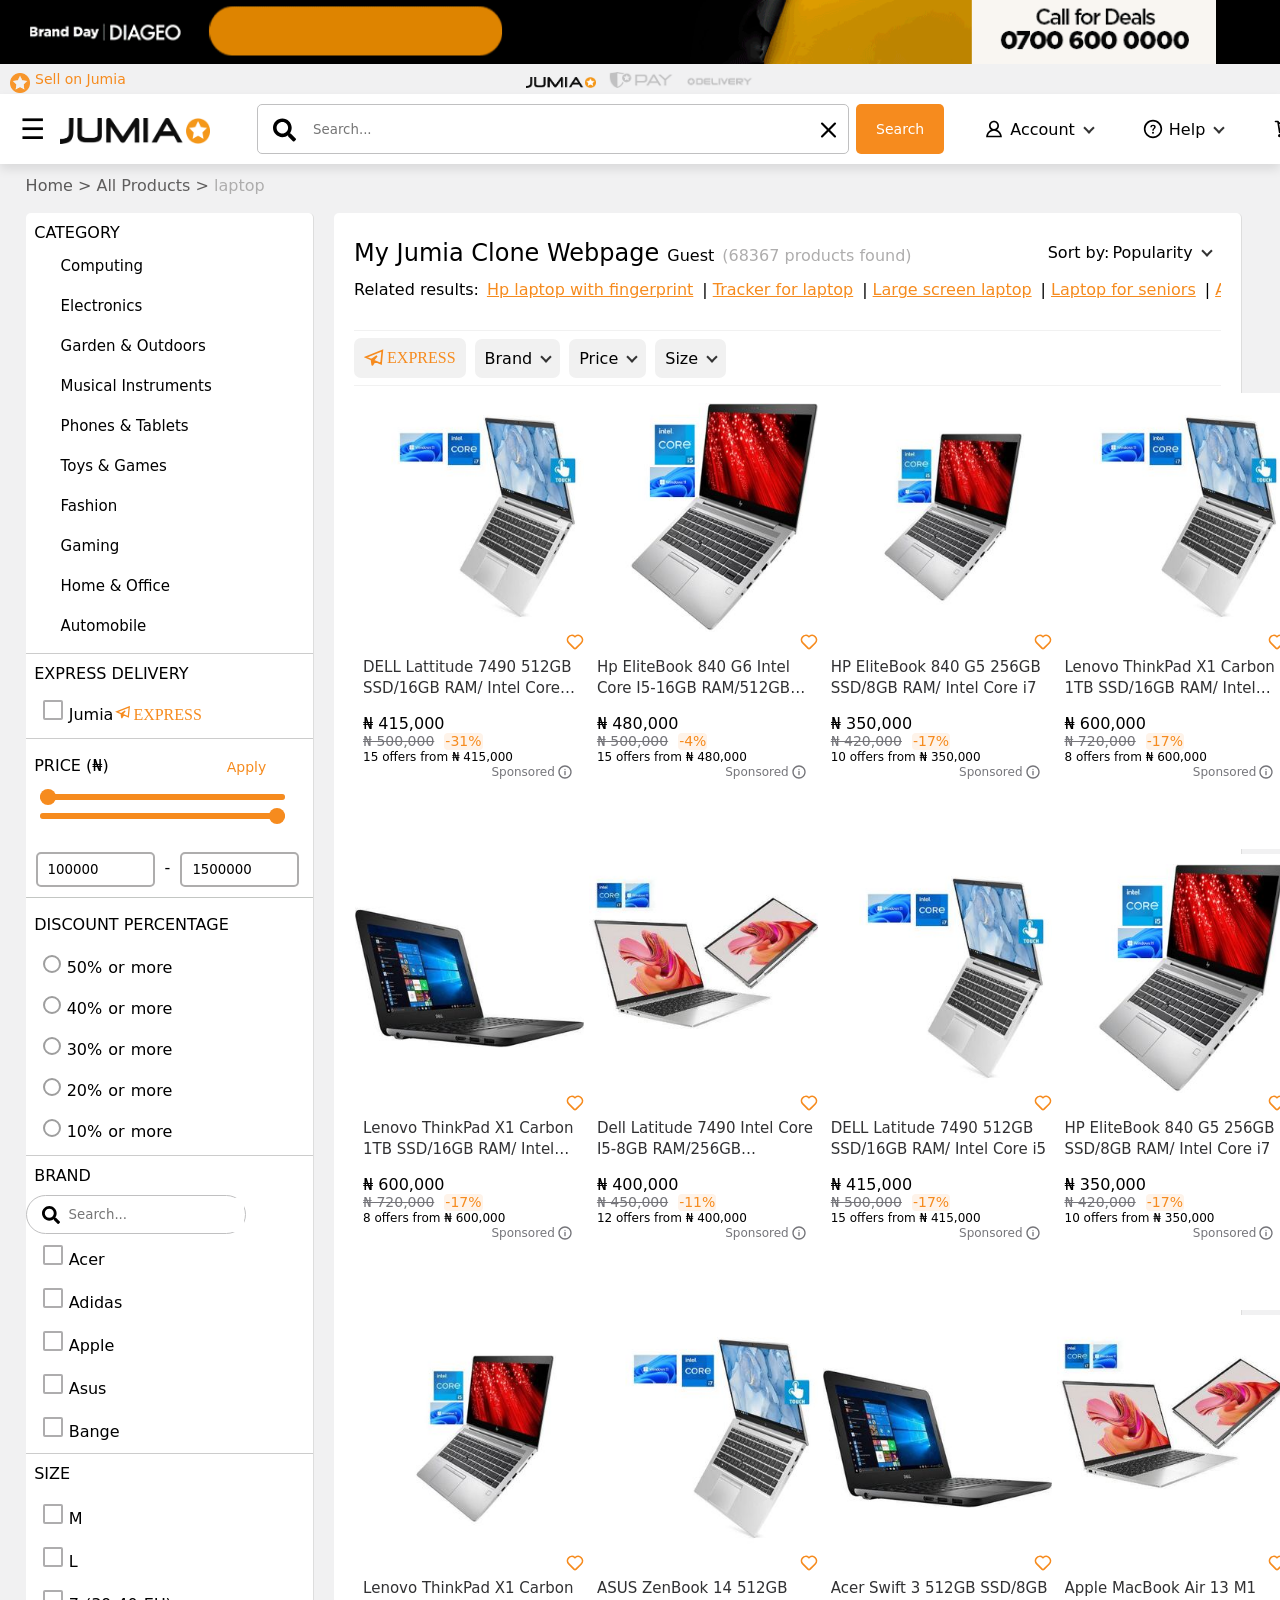
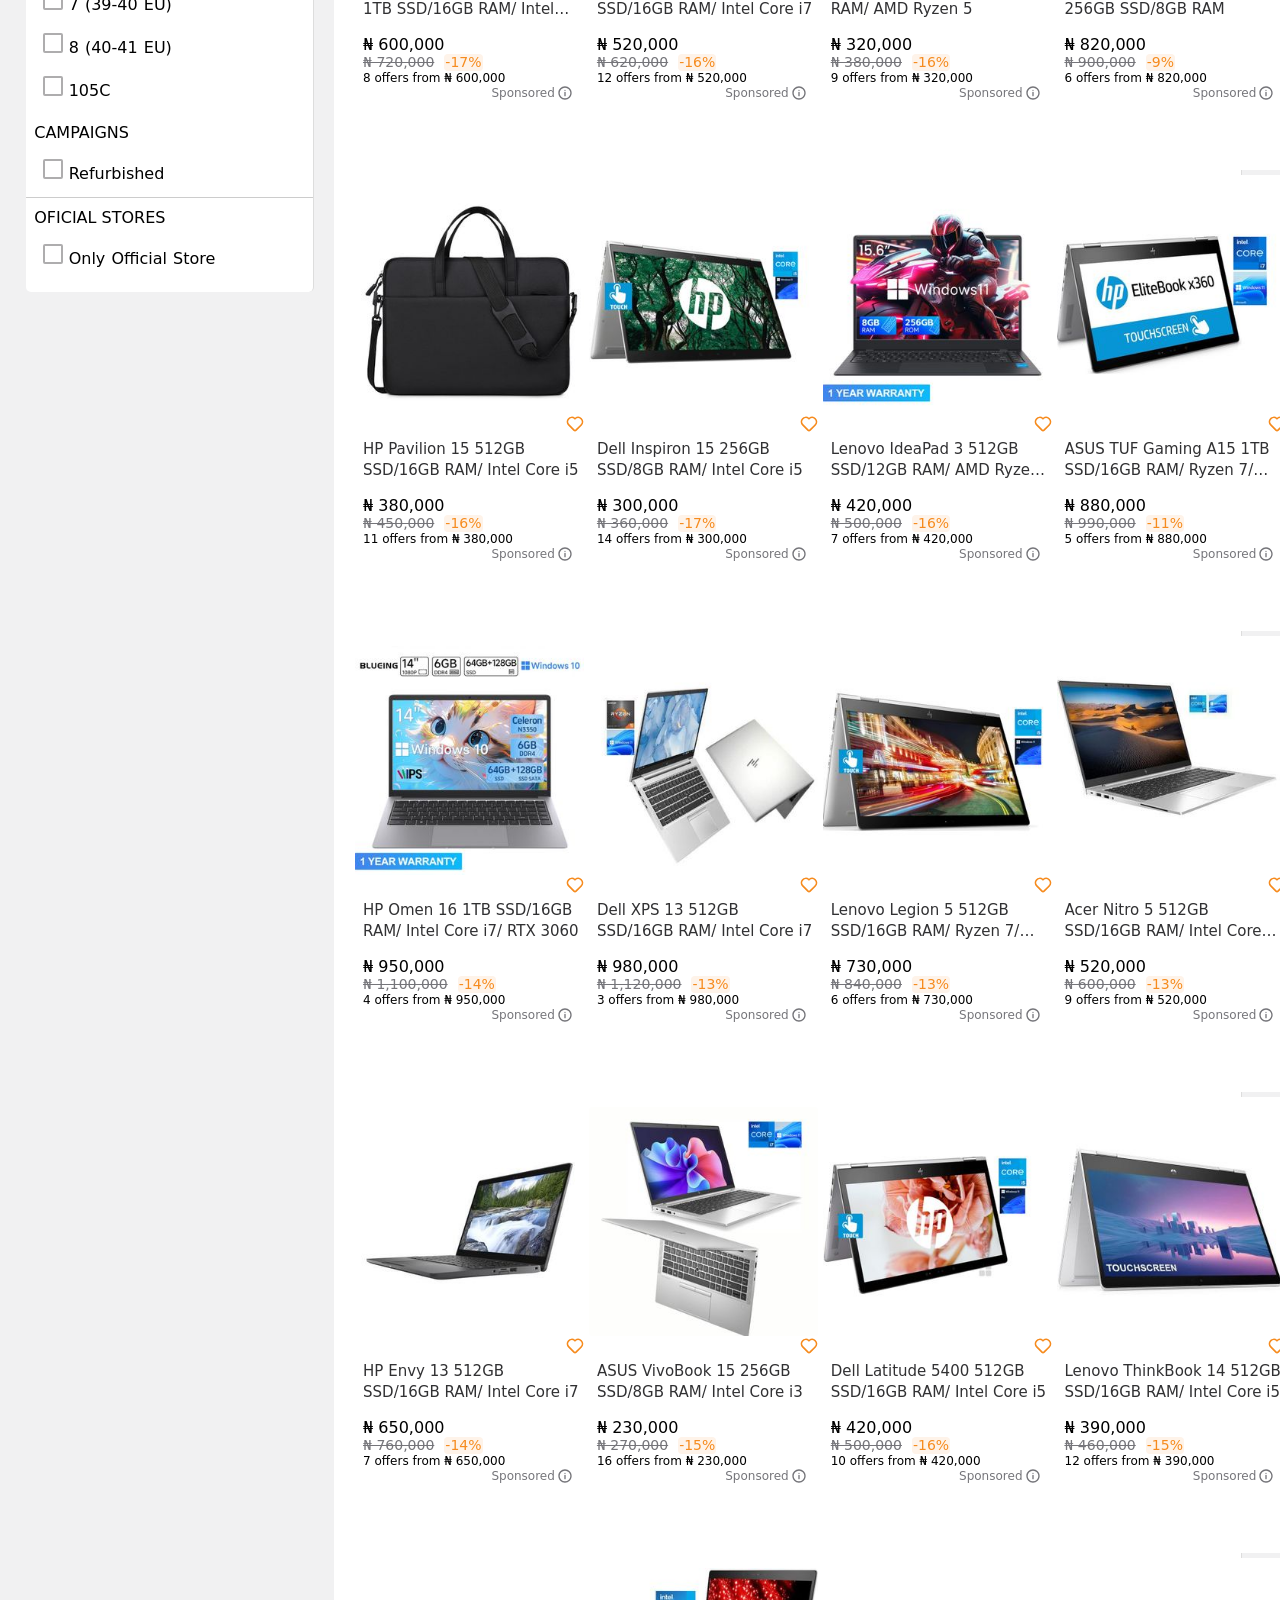
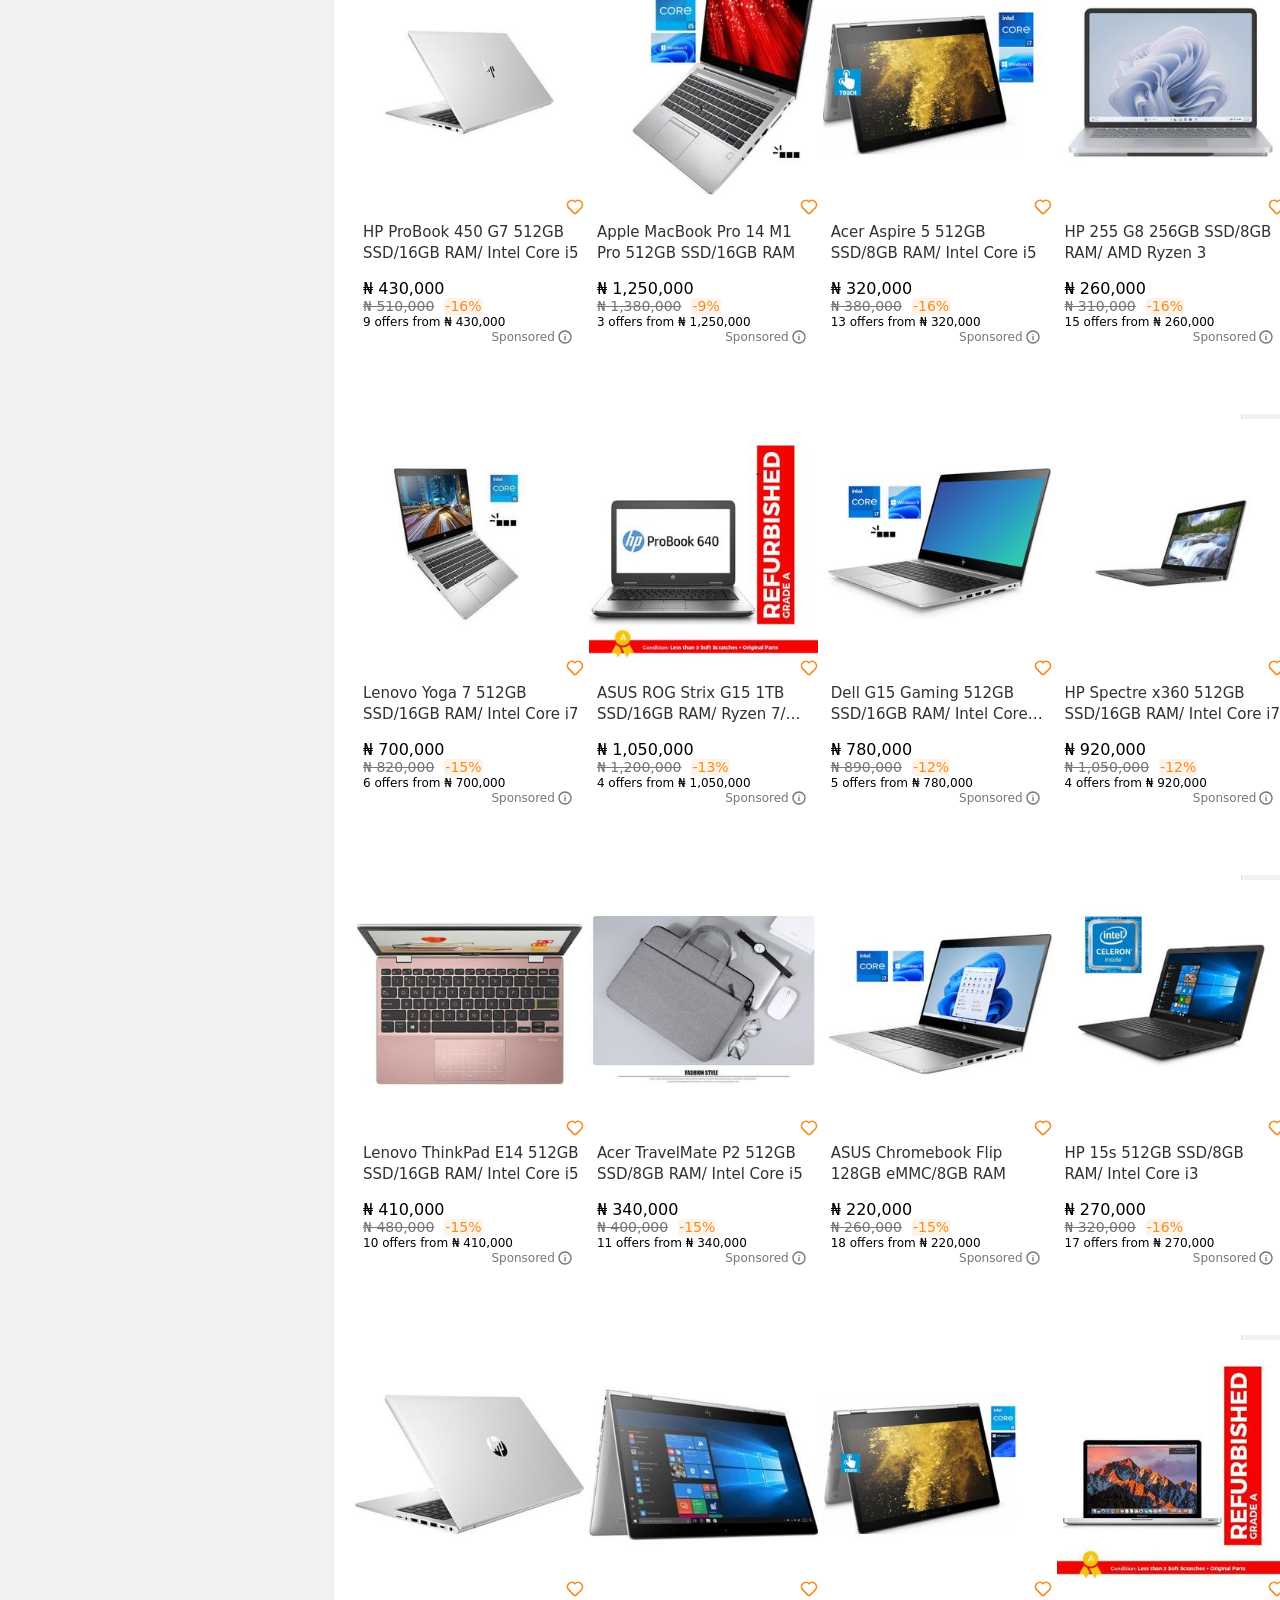
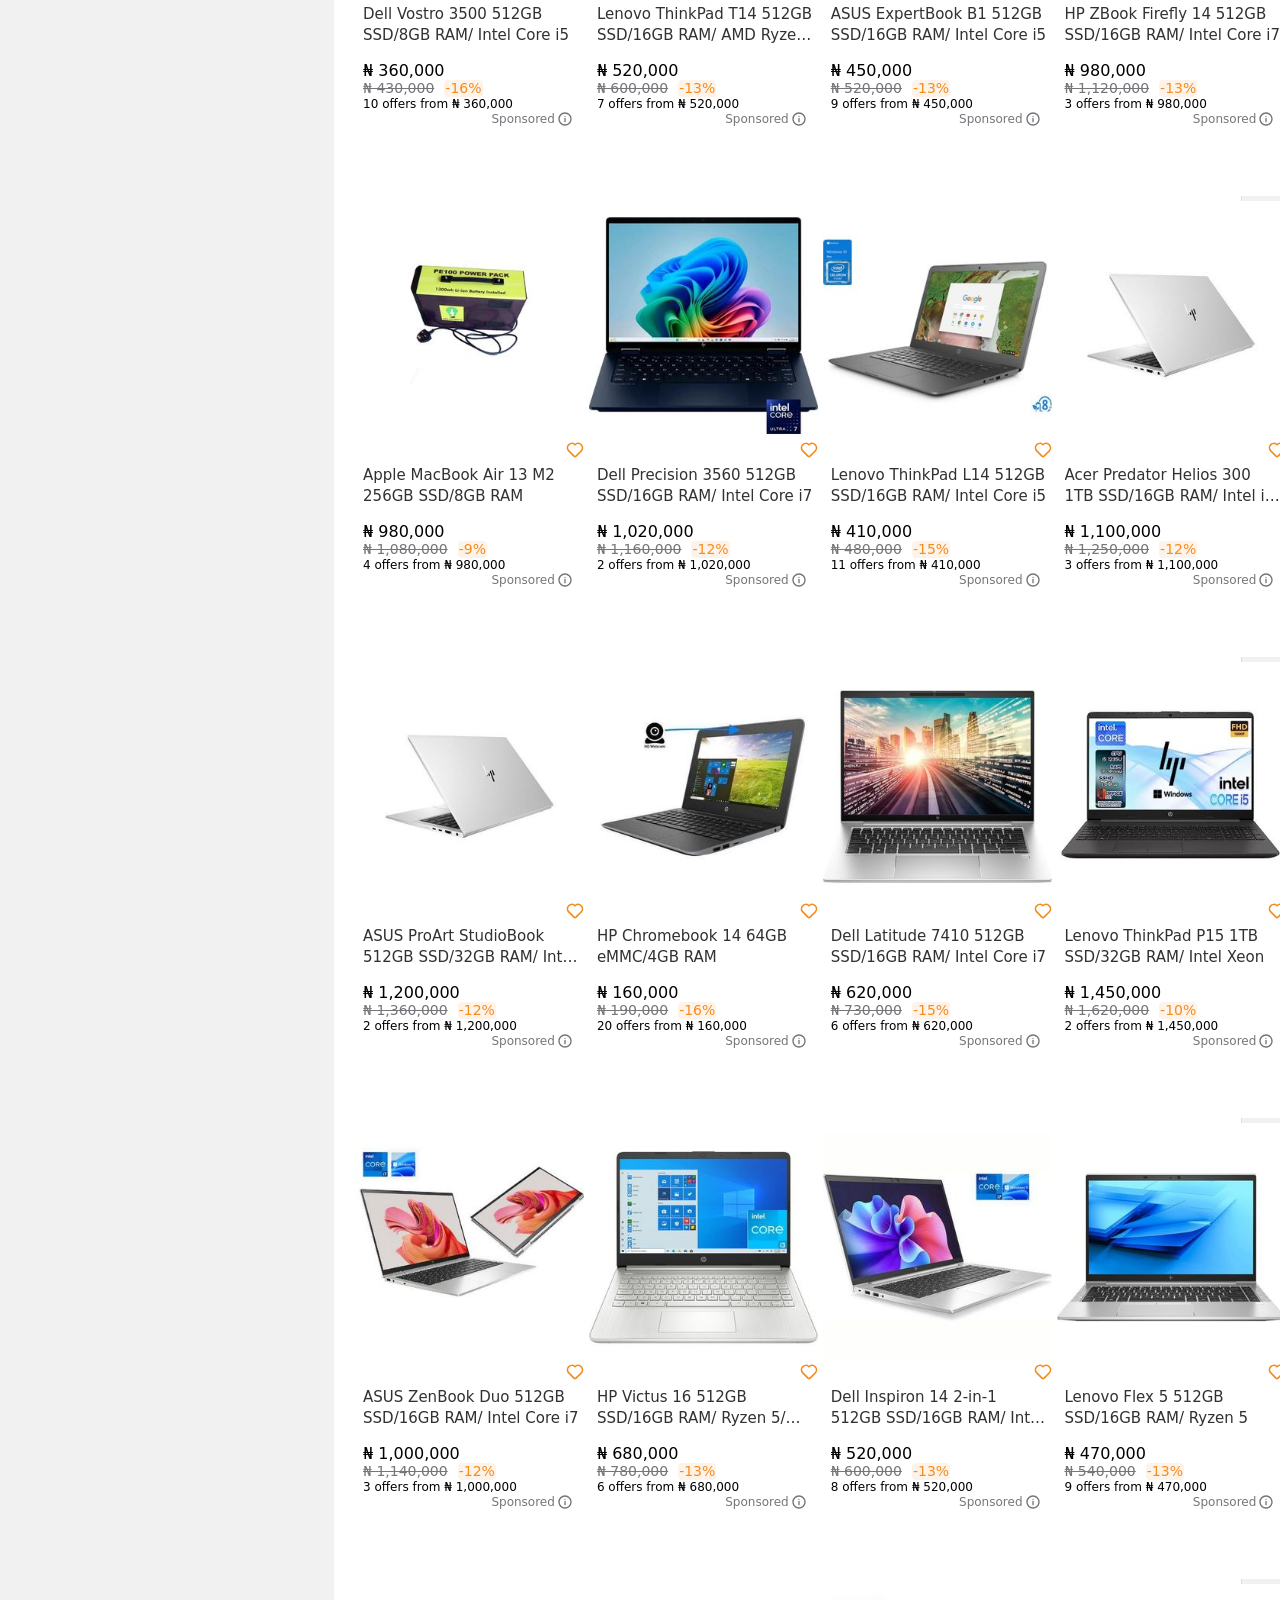
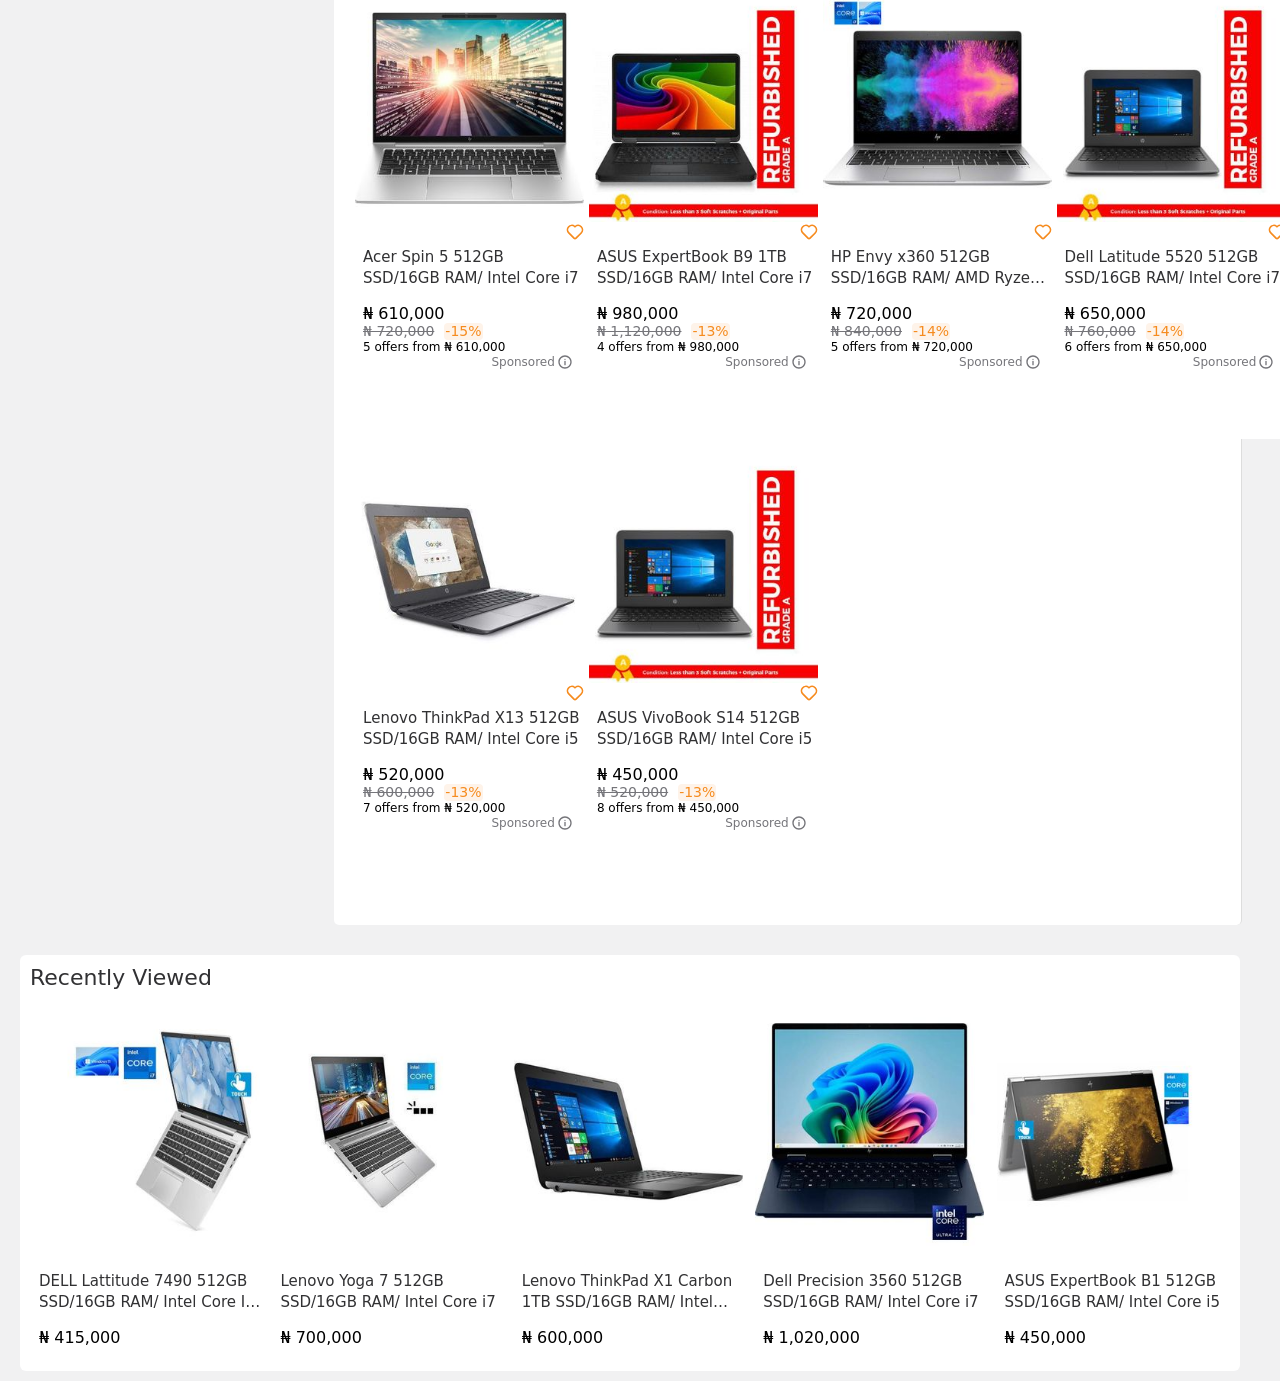
==== commit 8ec54527: "modified welcome message" ====
--- a/laptop.html
+++ b/laptop.html
@@ -1079,6 +1079,7 @@
                 <div class="product-top-bar">
                     <div class="top-left">
                         <h2 style="font-weight: 400;">My Jumia Clone Webpage</h2>
+                        <span id="user-display">Guest</span>
                         <p style="color: #aeadad;">(68367 products found)</p>
                     </div>
                     <div class="dropdown">
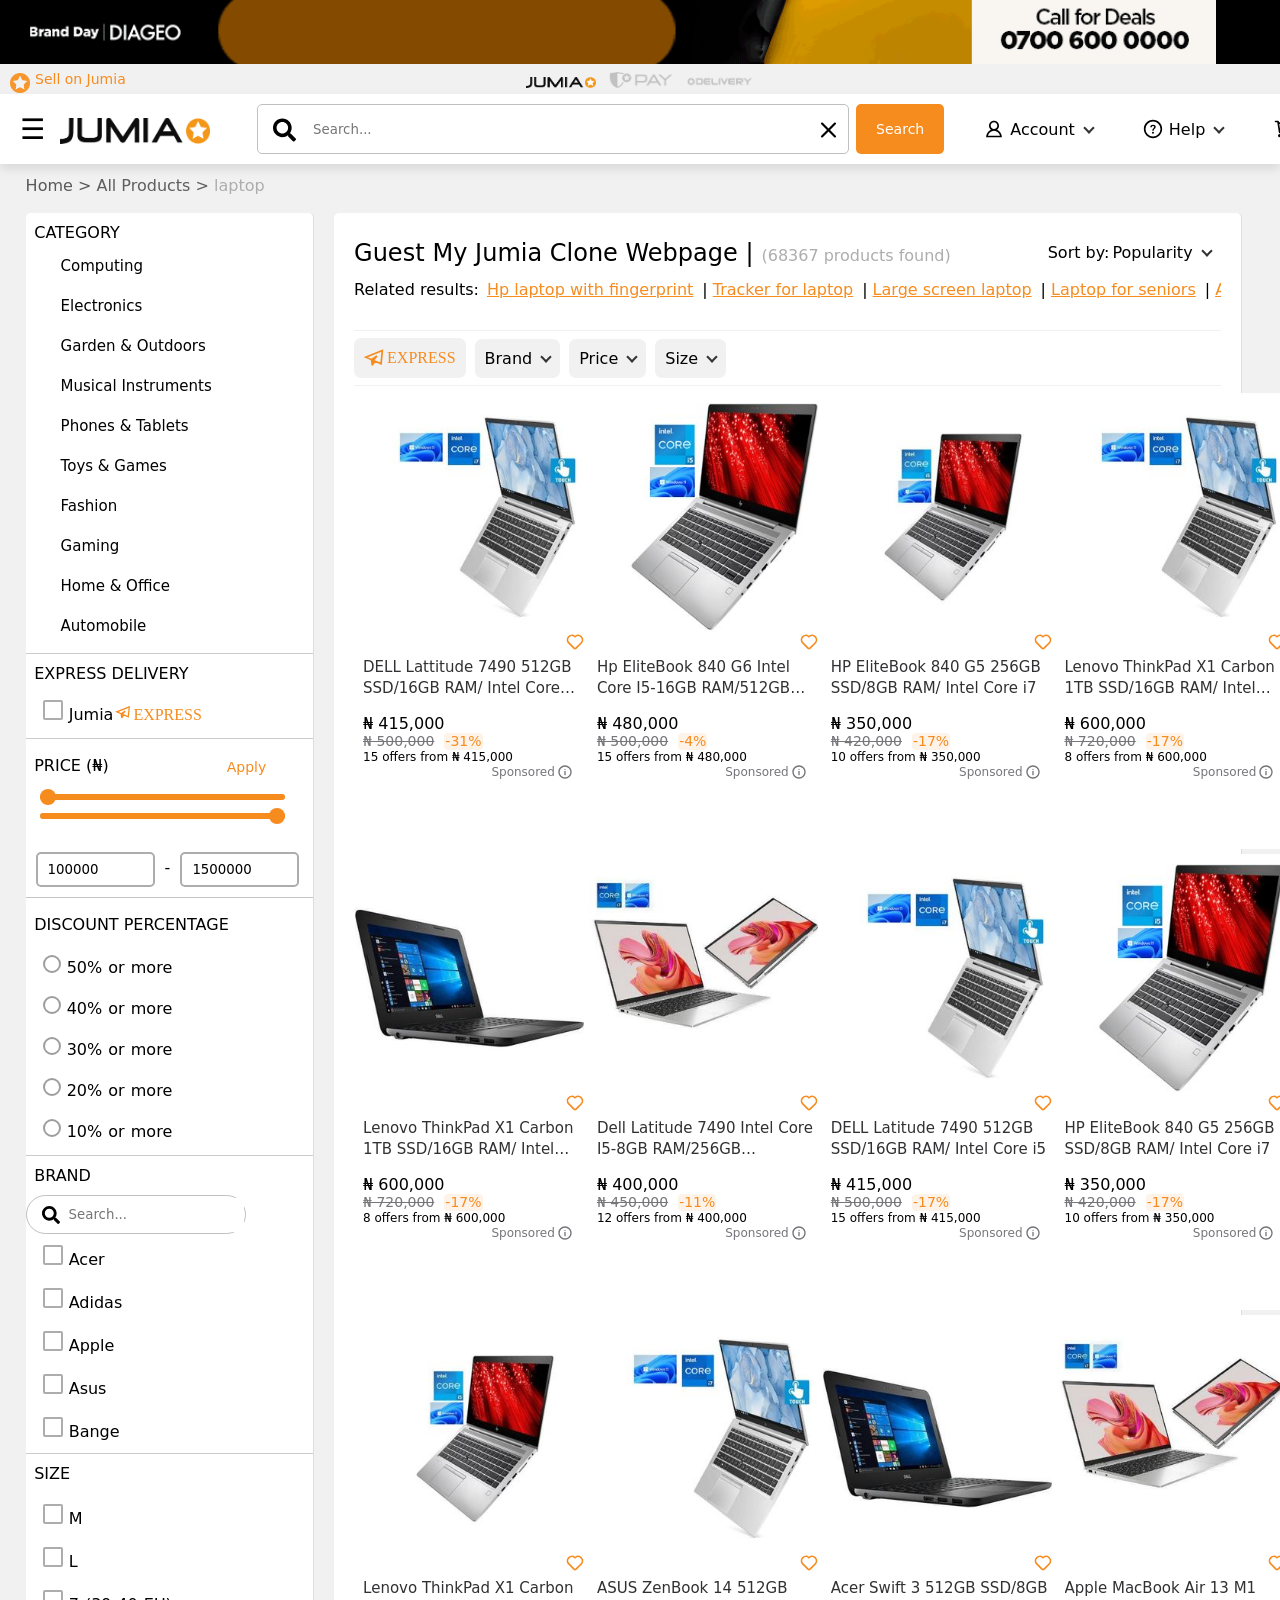
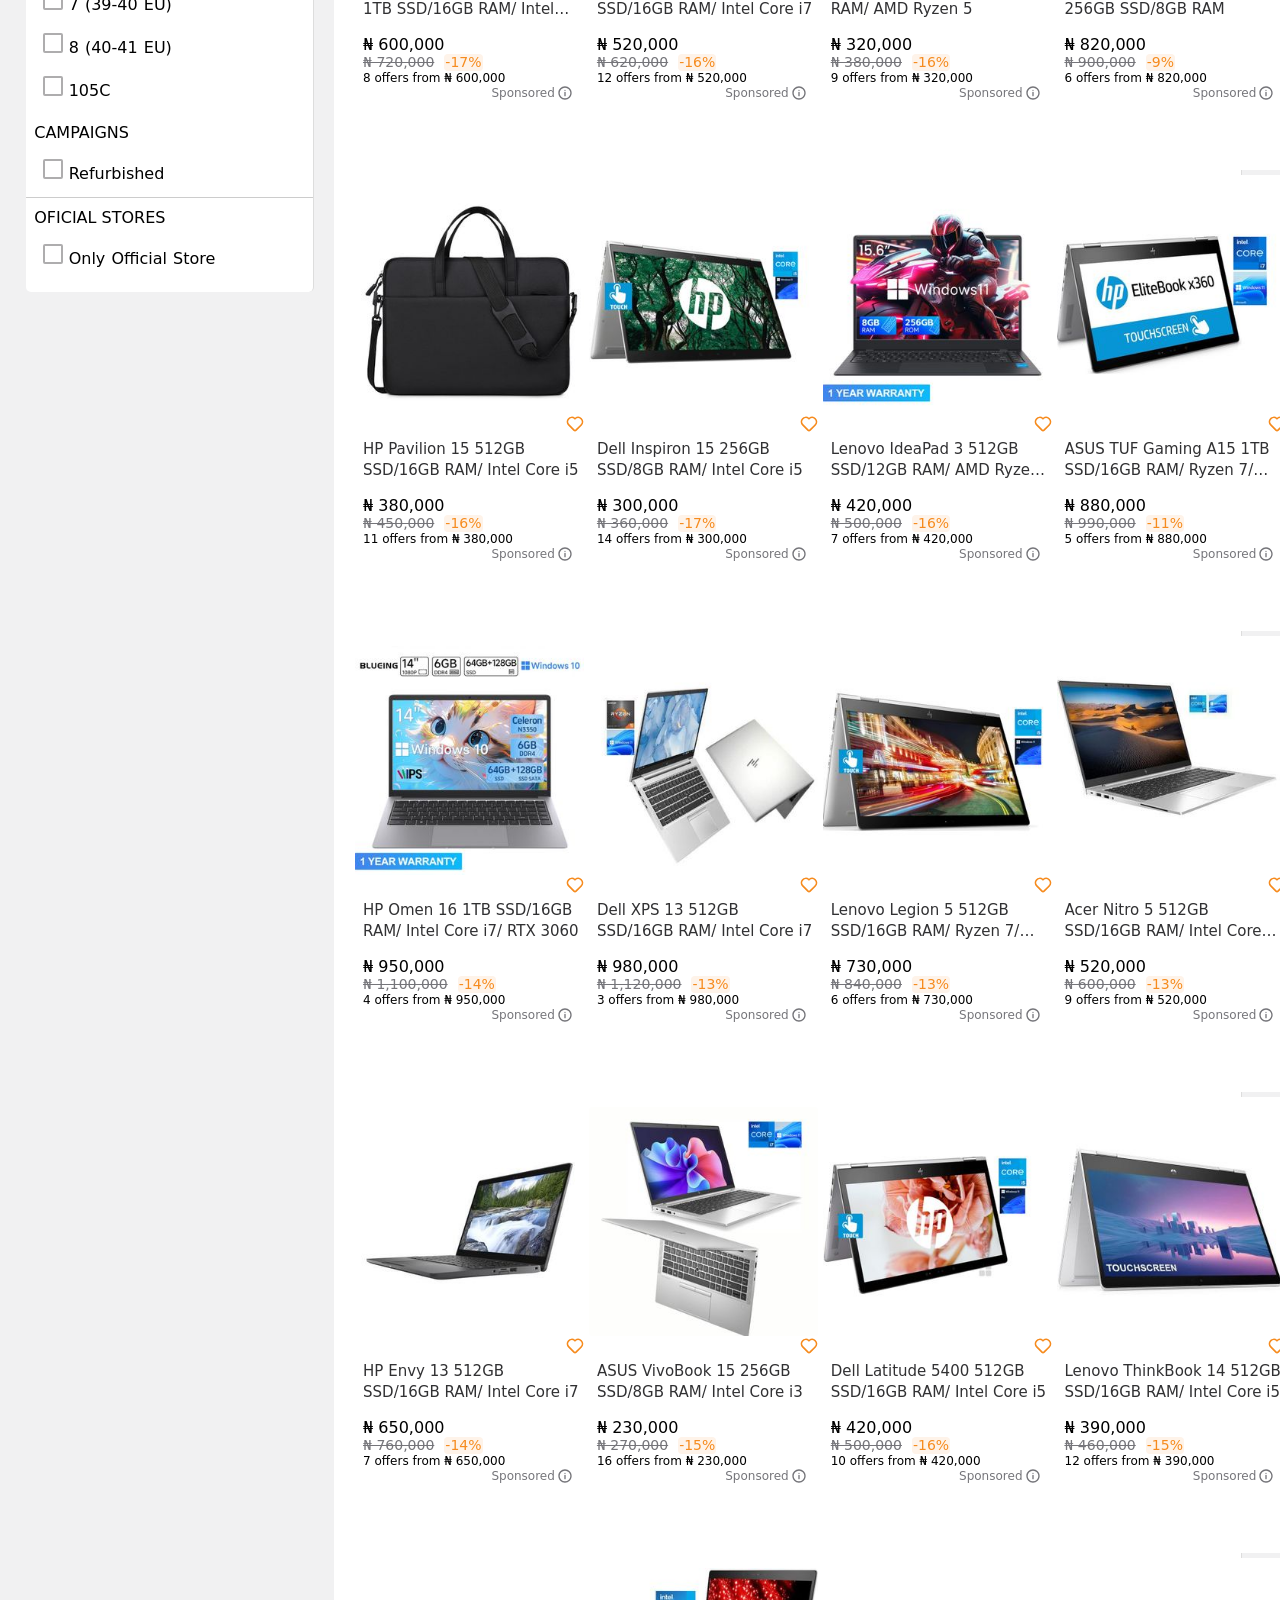
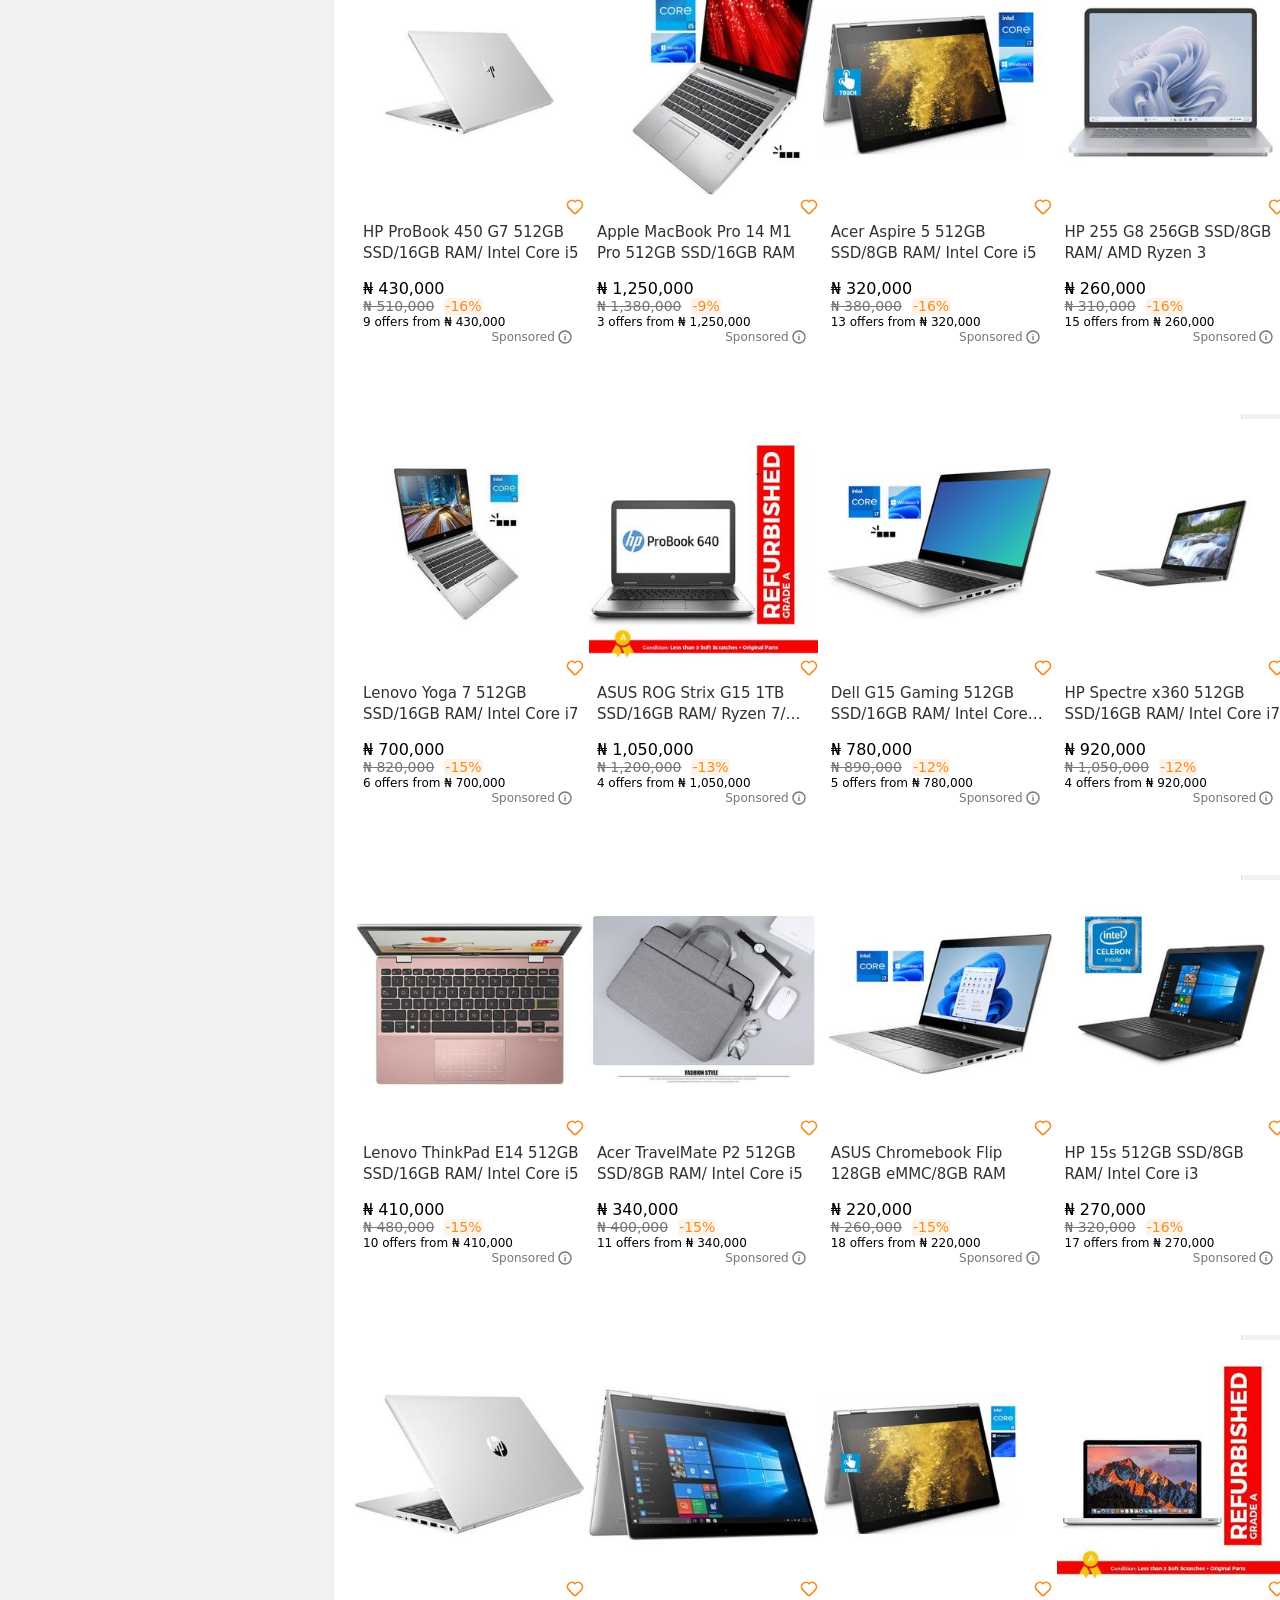
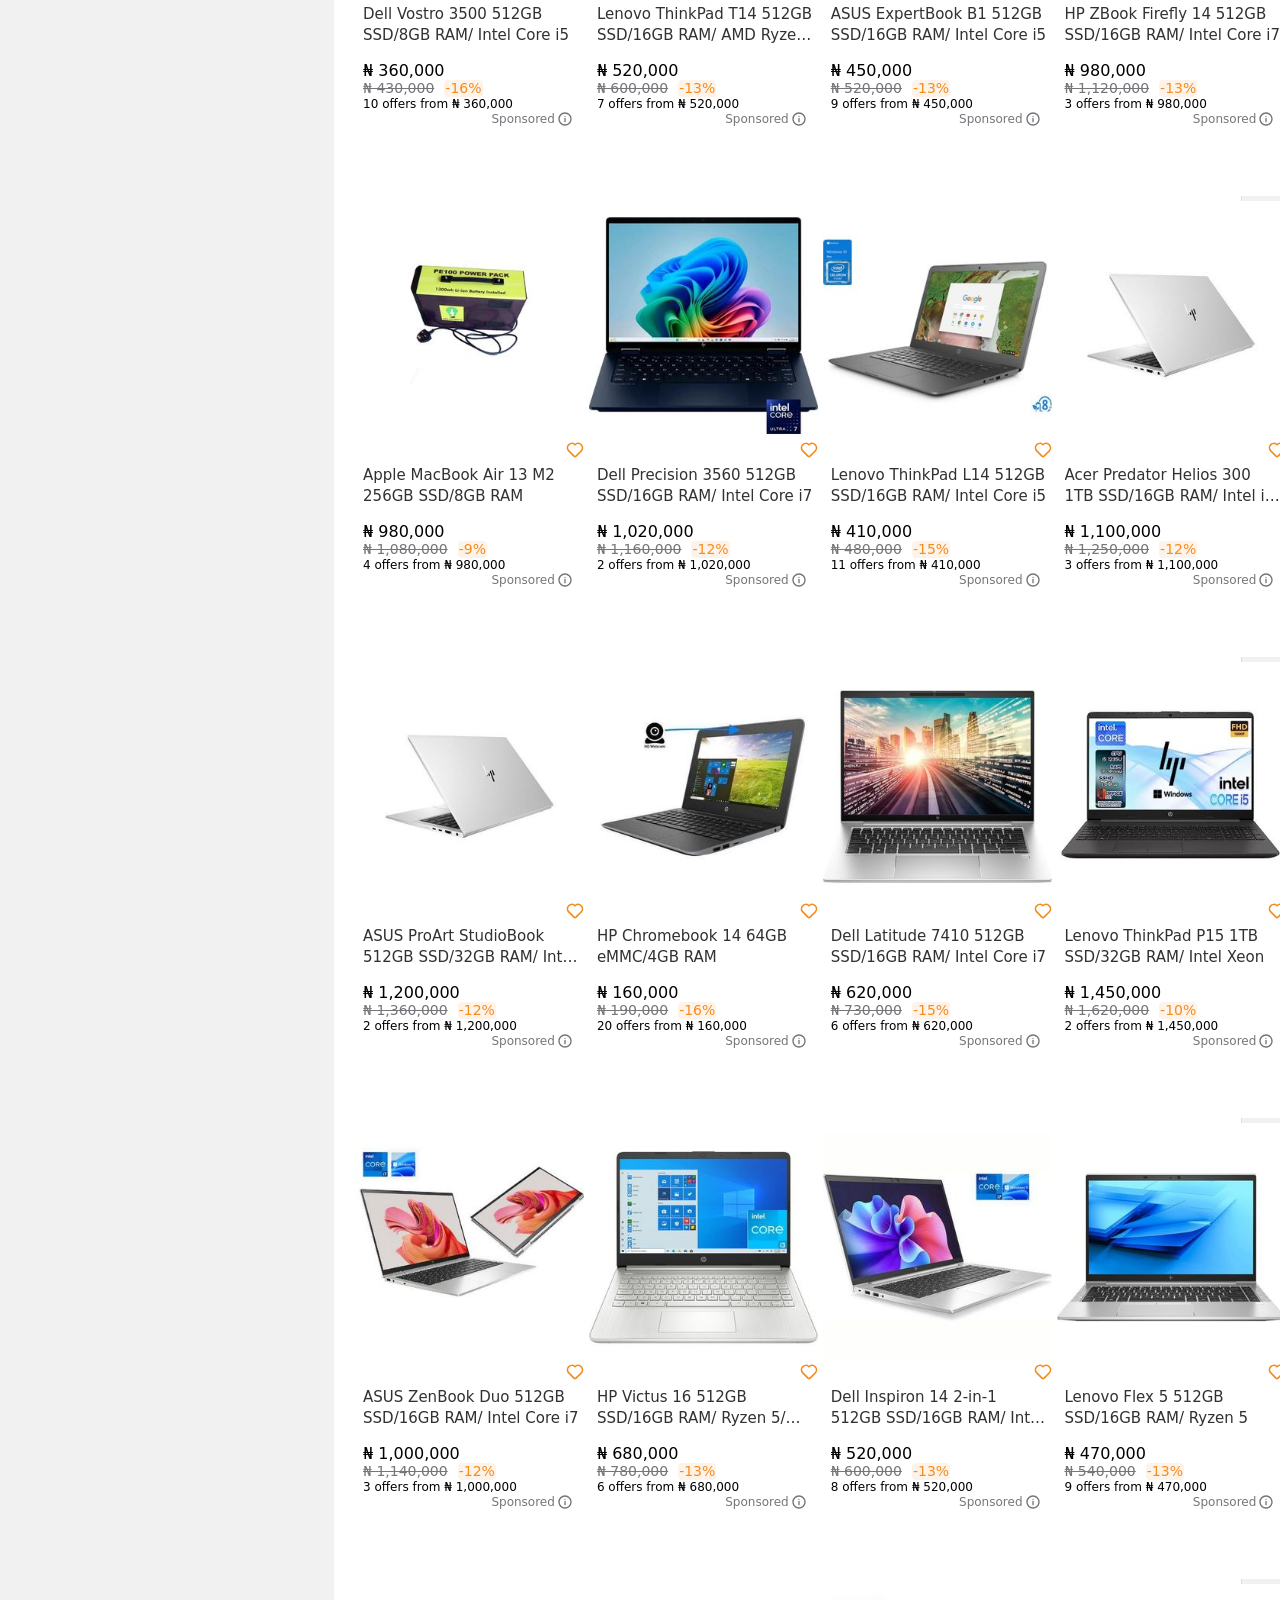
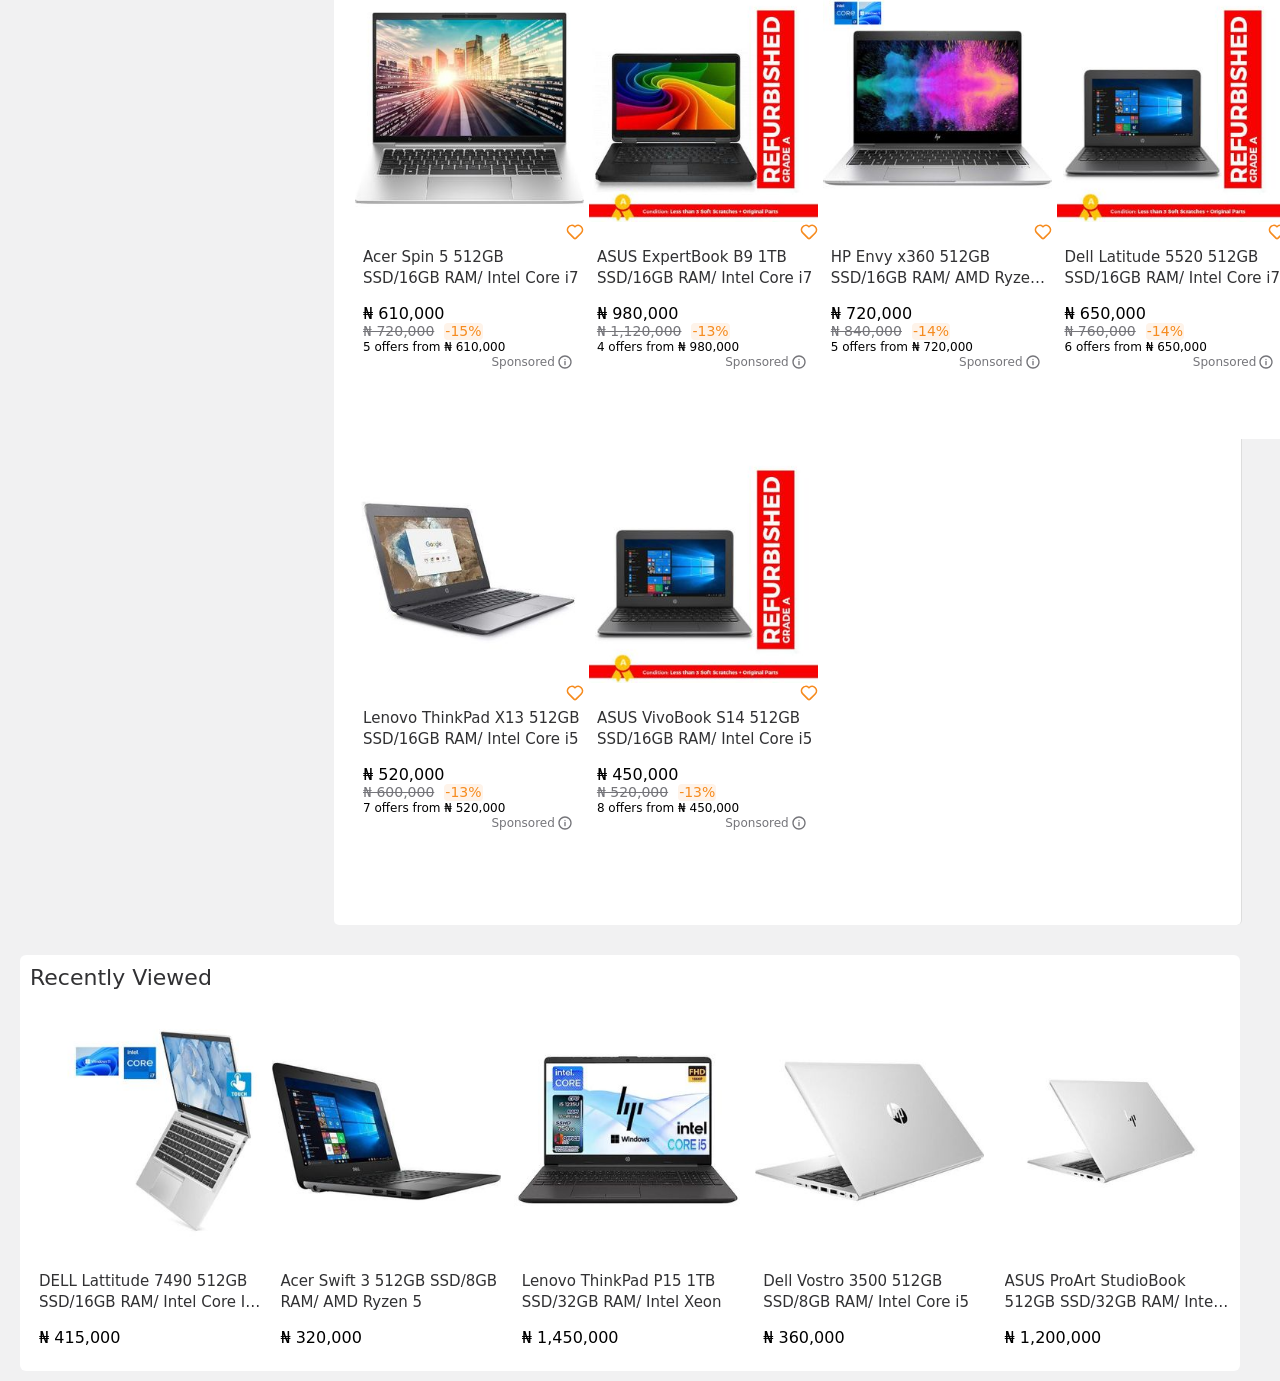
==== commit abff02c7: "Add localStorage logic for user greeting" ====
--- a/laptop.html
+++ b/laptop.html
@@ -1078,8 +1078,8 @@
             <div class="main-content">
                 <div class="product-top-bar">
                     <div class="top-left">
-                        <h2 style="font-weight: 400;">My Jumia Clone Webpage</h2>
-                        <span id="user-display">Guest</span>
+                        <span id="user-display" style="font-size: 1.5rem; font-weight: 500;" >Guest</span>
+                        <h2 style="font-weight: 400;">My Jumia Clone Webpage  |</h2>
                         <p style="color: #aeadad;">(68367 products found)</p>
                     </div>
                     <div class="dropdown">
